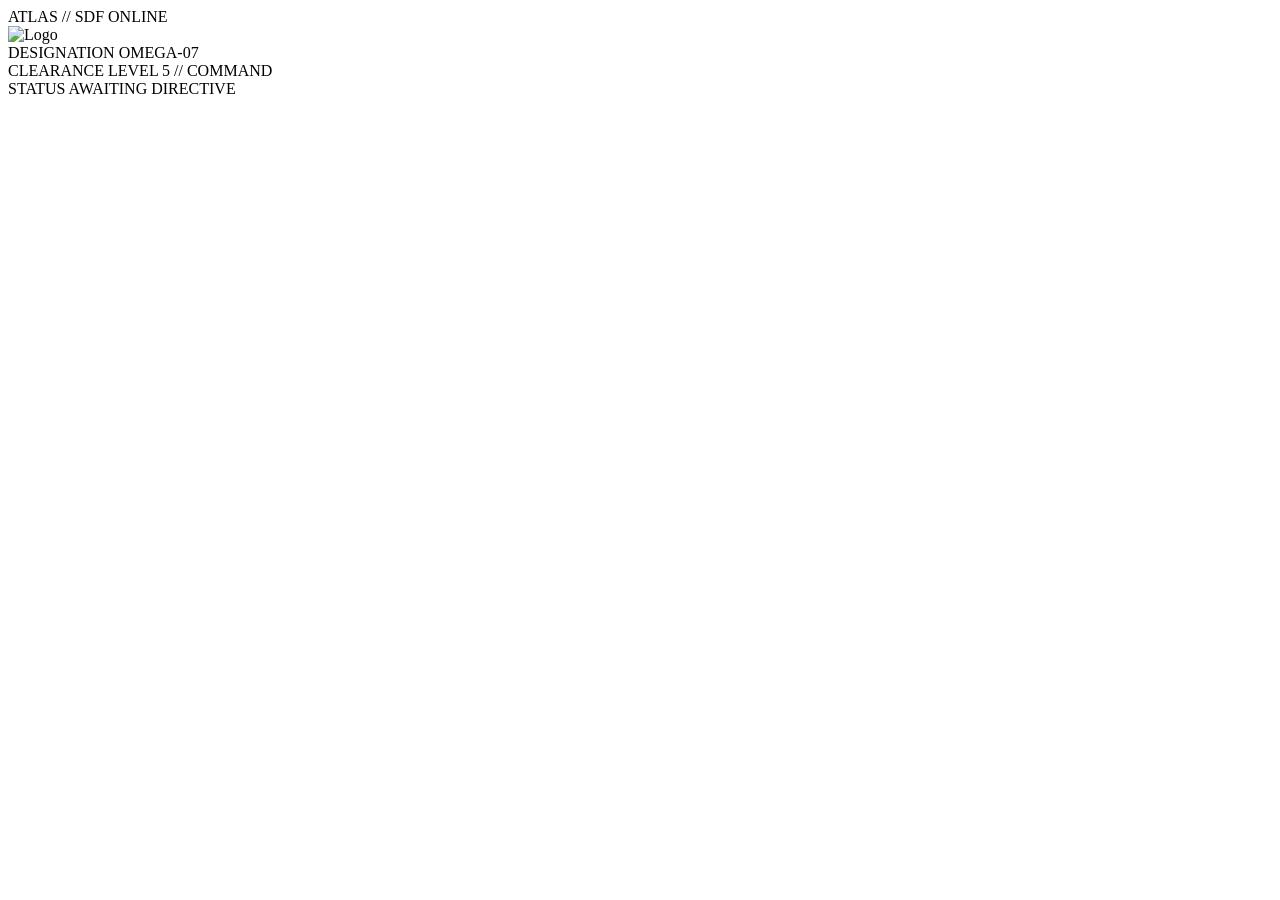
==== index.html @ 58230fe7 "Update index.html" ====
<!DOCTYPE html>
<html lang="zh-CN">
<head>
  <meta charset="UTF-8">
  <title>ATLAS // SDF</title>
  <link rel="stylesheet" href="style.css">
</head>
<body>
  <div class="scanline"></div>

  <div class="card">
    <!-- 顶部标识栏 -->
    <div class="card-header">
      <span class="brand">ATLAS // SDF</span>
      <span class="status">
        <span class="dot"></span> ONLINE
      </span>
    </div>

    <!-- Logo 区域：带从左到右透明度渐变 -->
    <div class="logo-wrap">
      <div class="ring ring-outer"></div>
      <div class="ring ring-inner"></div>
      <img class="logo" src="Logo1.png" alt="Logo">
    </div>

    <!-- 信息栏 -->
    <div class="info">
      <div class="row">
        <span class="label">DESIGNATION</span>
        <span class="value">OMEGA-07</span>
      </div>
      <div class="row">
        <span class="label">CLEARANCE</span>
        <span class="value">LEVEL 5 // COMMAND</span>
      </div>
      <div class="row">
        <span class="label">STATUS</span>
        <span class="value glow">AWAITING DIRECTIVE</span>
      </div>
    </div>

    <!-- 底部条形码 -->
    <div class="barcode" id="barcode"></div>
  </div>

  <script>
    // 生成条形码竖线
    const bar = document.getElementById('barcode');
    for (let i = 0; i < 40; i++) {
      const line = document.createElement('div');
      line.style.cssText = `
        width:${Math.random() * 3 + 1}px;
        height:100%;
        background:rgba(0,255,200,${Math.random() * 0.5 + 0.3});
        display:inline-block;
        margin-right:${Math.random() * 3}px;
      `;
      bar.appendChild(line);
    }
  </script>
</body>
</html>
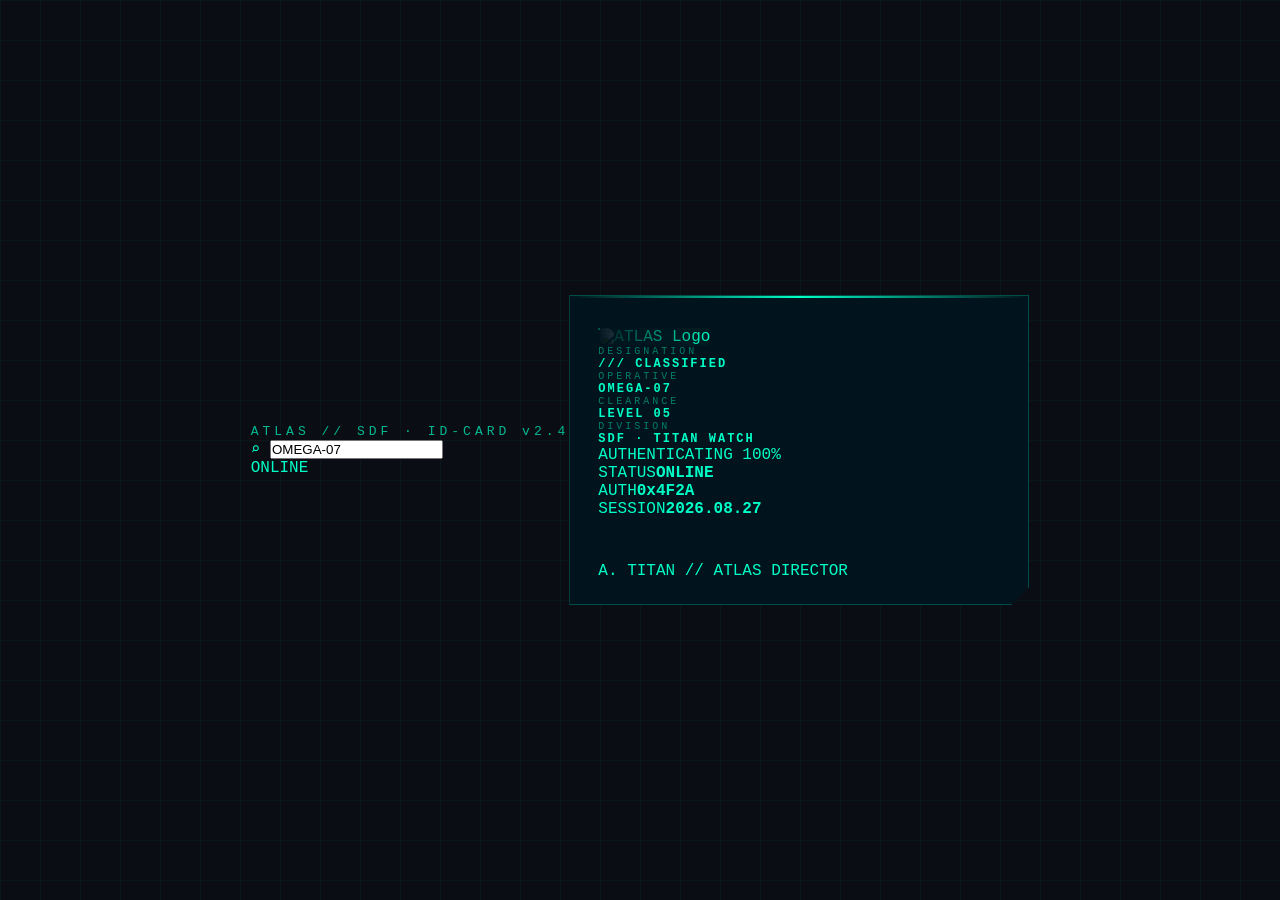
==== commit 83a10b25: "Update index.html" ====
--- a/index.html
+++ b/index.html
@@ -2,62 +2,123 @@
 <html lang="zh-CN">
 <head>
   <meta charset="UTF-8">
-  <title>ATLAS // SDF</title>
+  <meta name="viewport" content="width=device-width, initial-scale=1.0">
+  <title>ATLAS // IDENTIFICATION CARD</title>
   <link rel="stylesheet" href="style.css">
 </head>
 <body>
-  <div class="scanline"></div>
 
-  <div class="card">
-    <!-- 顶部标识栏 -->
-    <div class="card-header">
-      <span class="brand">ATLAS // SDF</span>
-      <span class="status">
-        <span class="dot"></span> ONLINE
-      </span>
-    </div>
+  <!-- 背景动态波纹层 -->
+  <div class="bg-ripples" aria-hidden="true">
+    <div class="ripple r1"></div>
+    <div class="ripple r2"></div>
+    <div class="ripple r3"></div>
+  </div>
 
-    <!-- Logo 区域：带从左到右透明度渐变 -->
-    <div class="logo-wrap">
-      <div class="ring ring-outer"></div>
-      <div class="ring ring-inner"></div>
-      <img class="logo" src="Logo1.png" alt="Logo">
-    </div>
+  <!-- 顶部搜索 / 标识栏（贯穿全屏横向） -->
+  <header class="top-bar">
+    <div class="top-bar__inner">
+      <div class="brand">
+        <span class="brand__mark">ATLAS</span>
+        <span class="brand__sub">// SDF · ID-CARD v2.4</span>
+      </div>
 
-    <!-- 信息栏 -->
-    <div class="info">
-      <div class="row">
-        <span class="label">DESIGNATION</span>
-        <span class="value">OMEGA-07</span>
+      <div class="search">
+        <span class="search__icon">⌕</span>
+        <input type="text" class="search__input" value="OMEGA-07" readonly>
+        <span class="search__scan"></span>
       </div>
-      <div class="row">
-        <span class="label">CLEARANCE</span>
-        <span class="value">LEVEL 5 // COMMAND</span>
-      </div>
-      <div class="row">
-        <span class="label">STATUS</span>
-        <span class="value glow">AWAITING DIRECTIVE</span>
+
+      <div class="status-mini">
+        <span class="dot"></span>
+        <span>ONLINE</span>
       </div>
     </div>
+  </header>
 
-    <!-- 底部条形码 -->
-    <div class="barcode" id="barcode"></div>
-  </div>
+  <!-- 主名片（横向铺满） -->
+  <main class="card">
+
+    <!-- 扫光波纹（左到右，先蓄力后冲刺） -->
+    <span class="sweep" aria-hidden="true"></span>
+
+    <!-- 边角装饰 -->
+    <span class="corner corner--tl"></span>
+    <span class="corner corner--tr"></span>
+    <span class="corner corner--bl"></span>
+    <span class="corner corner--br"></span>
+
+    <!-- 左侧：Logo + 主身份 -->
+    <section class="card__left">
+      <div class="logo-frame">
+        <div class="ring ring--1"></div>
+        <div class="ring ring--2"></div>
+        <div class="ring ring--3"></div>
+        <img src="Logo.png" alt="ATLAS Logo" class="logo">
+      </div>
+
+      <div class="designation">
+        <div class="label">DESIGNATION</div>
+        <div class="value">/// CLASSIFIED</div>
+      </div>
+    </section>
+
+    <!-- 中部：信息列 -->
+    <section class="card__center">
+      <div class="field">
+        <div class="label">OPERATIVE</div>
+        <div class="value">OMEGA-07</div>
+      </div>
+
+      <div class="field">
+        <div class="label">CLEARANCE</div>
+        <div class="value">LEVEL 05</div>
+      </div>
+
+      <div class="field">
+        <div class="label">DIVISION</div>
+        <div class="value">SDF · TITAN WATCH</div>
+      </div>
+
+      <!-- 蓄力式进度条 -->
+      <div class="charge">
+        <div class="charge__track">
+          <div class="charge__fill"></div>
+        </div>
+        <div class="charge__readout">
+          <span>AUTHENTICATING</span>
+          <span class="charge__pct">100%</span>
+        </div>
+      </div>
+    </section>
+
+    <!-- 右侧：状态 + 数据 -->
+    <section class="card__right">
+      <div class="data-row"><span>STATUS</span><b class="ok">ONLINE</b></div>
+      <div class="data-row"><span>AUTH</span><b>0x4F2A</b></div>
+      <div class="data-row"><span>SESSION</span><b>2026.08.27</b></div>
+
+      <div class="barcode" aria-hidden="true"></div>
+
+      <div class="sig">
+        <span class="sig__line"></span>
+        <span class="sig__name">A. TITAN // ATLAS DIRECTOR</span>
+      </div>
+    </section>
+
+  </main>
 
   <script>
     // 生成条形码竖线
-    const bar = document.getElementById('barcode');
-    for (let i = 0; i < 40; i++) {
-      const line = document.createElement('div');
-      line.style.cssText = `
-        width:${Math.random() * 3 + 1}px;
-        height:100%;
-        background:rgba(0,255,200,${Math.random() * 0.5 + 0.3});
-        display:inline-block;
-        margin-right:${Math.random() * 3}px;
-      `;
-      bar.appendChild(line);
+    const bar = document.querySelector('.barcode');
+    if (bar) {
+      for (let i = 0; i < 40; i++) {
+        const s = document.createElement('span');
+        s.style.height = (30 + Math.random() * 70) + '%';
+        bar.appendChild(s);
+      }
     }
   </script>
+
 </body>
 </html>
--- a/style.css
+++ b/style.css
@@ -0,0 +1,187 @@
+/* ===== 全局重置 ===== */
+* {
+  margin: 0;
+  padding: 0;
+  box-sizing: border-box;
+}
+
+/* ===== 页面背景 ===== */
+body {
+  min-height: 100vh;
+  display: flex;
+  align-items: center;
+  justify-content: center;
+  background: #0a0e14;
+  background-image:
+    linear-gradient(rgba(0,255,200,0.03) 1px, transparent 1px),
+    linear-gradient(90deg, rgba(0,255,200,0.03) 1px, transparent 1px);
+  background-size: 40px 40px;
+  font-family: 'Courier New', monospace;
+  color: #00ffc8;
+  overflow: hidden;
+}
+
+/* ===== 扫描线 ===== */
+.scanline {
+  position: fixed;
+  inset: 0;
+  background: repeating-linear-gradient(
+    0deg,
+    transparent,
+    transparent 2px,
+    rgba(0,255,200,0.015) 2px,
+    rgba(0,255,200,0.015) 4px
+  );
+  pointer-events: none;
+  z-index: 999;
+}
+
+/* ===== 主卡片 ===== */
+.card {
+  width: 460px;
+  padding: 32px 28px 24px;
+  background: rgba(0, 20, 30, 0.85);
+  border: 1px solid rgba(0,255,200,0.25);
+  clip-path: polygon(
+    0 0, 100% 0, 100% calc(100% - 18px),
+    calc(100% - 18px) 100%, 0 100%
+  );
+  position: relative;
+}
+
+.card::before {
+  content: '';
+  position: absolute;
+  top: 0; left: 0;
+  width: 100%; height: 2px;
+  background: linear-gradient(90deg, transparent, #00ffc8, transparent);
+}
+
+/* ===== 顶部标识 ===== */
+.card-header {
+  display: flex;
+  justify-content: space-between;
+  align-items: center;
+  margin-bottom: 28px;
+  padding-bottom: 10px;
+  border-bottom: 1px solid rgba(0,255,200,0.15);
+}
+
+.brand {
+  font-size: 13px;
+  letter-spacing: 4px;
+  opacity: 0.7;
+}
+
+.status {
+  font-size: 11px;
+  letter-spacing: 2px;
+  display: flex;
+  align-items: center;
+  gap: 6px;
+}
+
+.dot {
+  width: 7px; height: 7px;
+  background: #00ffc8;
+  border-radius: 50%;
+  animation: pulse 1.5s ease-in-out infinite;
+}
+
+@keyframes pulse {
+  0%, 100% { opacity: 1; }
+  50% { opacity: 0.2; }
+}
+
+/* ===== Logo 区域 ===== */
+.logo-wrap {
+  position: relative;
+  width: 180px;
+  height: 180px;
+  margin: 0 auto 28px;
+  display: flex;
+  align-items: center;
+  justify-content: center;
+}
+
+/* 旋转科技环 */
+.ring {
+  position: absolute;
+  border-radius: 50%;
+  border: 1px solid rgba(0,255,200,0.15);
+}
+
+.ring-outer {
+  width: 180px; height: 180px;
+  border-top-color: rgba(0,255,200,0.6);
+  border-bottom-color: rgba(0,255,200,0.6);
+  animation: spin 6s linear infinite;
+}
+
+.ring-inner {
+  width: 148px; height: 148px;
+  border-left-color: rgba(0,255,200,0.4);
+  border-right-color: rgba(0,255,200,0.4);
+  animation: spin-reverse 4s linear infinite;
+}
+
+@keyframes spin {
+  to { transform: rotate(360deg); }
+}
+@keyframes spin-reverse {
+  to { transform: rotate(-360deg); }
+}
+
+/* ===== Logo 图片：从左到右透明度渐变 ===== */
+.logo {
+  width: 110px;
+  height: auto;
+  position: relative;
+  z-index: 2;
+
+  /* 从左到右：完全透明 → 完全不透明 */
+  -webkit-mask-image: linear-gradient(to right, transparent, black);
+  mask-image: linear-gradient(to right, transparent, black);
+
+  /* 发光 */
+  filter: drop-shadow(0 0 12px rgba(0,255,200,0.5));
+}
+
+/* ===== 信息栏 ===== */
+.info {
+  margin-bottom: 20px;
+}
+
+.row {
+  display: flex;
+  justify-content: space-between;
+  align-items: center;
+  padding: 8px 0;
+  border-bottom: 1px solid rgba(0,255,200,0.06);
+}
+
+.label {
+  font-size: 10px;
+  letter-spacing: 3px;
+  opacity: 0.45;
+}
+
+.value {
+  font-size: 12px;
+  letter-spacing: 2px;
+  font-weight: bold;
+}
+
+.glow {
+  color: #00ffc8;
+  text-shadow: 0 0 8px rgba(0,255,200,0.6);
+}
+
+/* ===== 条形码 ===== */
+.barcode {
+  height: 28px;
+  margin-top: 16px;
+  display: flex;
+  align-items: flex-end;
+  opacity: 0.5;
+  }
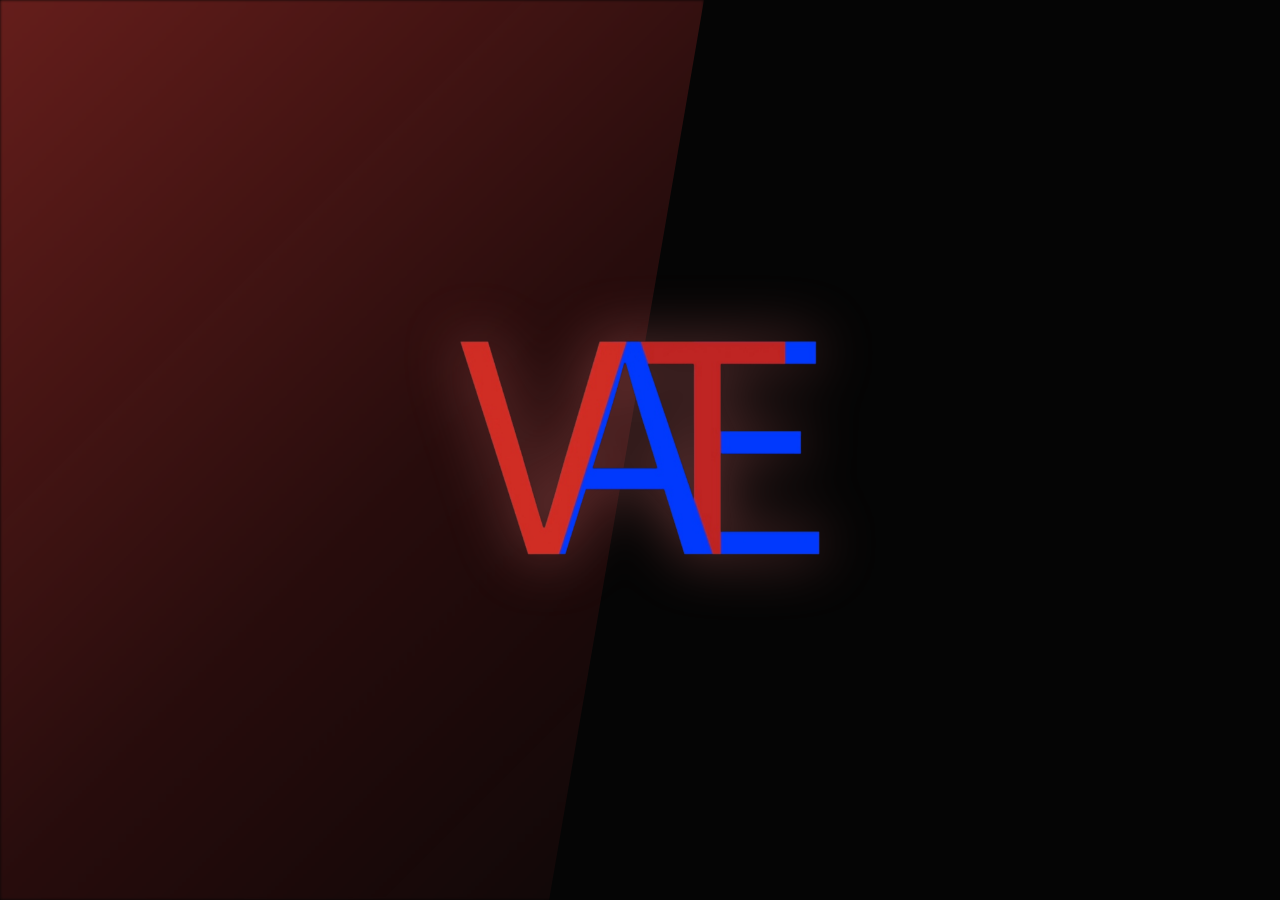
==== commit 93e5573f: "Update index.html" ====
--- a/index.html
+++ b/index.html
@@ -2,123 +2,108 @@
 <html lang="zh-CN">
 <head>
   <meta charset="UTF-8">
-  <meta name="viewport" content="width=device-width, initial-scale=1.0">
-  <title>ATLAS // IDENTIFICATION CARD</title>
+  <meta name="viewport" content="width=device-width, initial-scale=1.0, maximum-scale=1.0, user-scalable=no">
+  <title>陨篂/YunXing的个人网址 · VATE</title>
   <link rel="stylesheet" href="style.css">
 </head>
 <body>
 
-  <!-- 背景动态波纹层 -->
-  <div class="bg-ripples" aria-hidden="true">
-    <div class="ripple r1"></div>
-    <div class="ripple r2"></div>
-    <div class="ripple r3"></div>
+  <!-- ================= 开场动画层 ================= -->
+  <div class="intro-layer" id="introLayer">
+
+    <!-- 中心 Logo -->
+    <div class="intro-logo" id="introLogo">
+      <img id="introLogoImg" src="Logo2.png" alt="Logo">
+    </div>
+
+    <!-- 左侧淡红色斜梯形背景（2.5s 从左侧斜切入） -->
+    <div class="red-wedge" id="redWedge"></div>
+
+    <!-- 右侧白色细斜梯形（2s后 0.7s 从右向左飞过） -->
+    <div class="white-slash" id="whiteSlash"></div>
+
+    <!-- 右上角规律白色三角形阵列（白条飞过后渐显） -->
+    <div class="triangle-grid" id="triangleGrid"></div>
+
   </div>
 
-  <!-- 顶部搜索 / 标识栏（贯穿全屏横向） -->
-  <header class="top-bar">
-    <div class="top-bar__inner">
-      <div class="brand">
-        <span class="brand__mark">ATLAS</span>
-        <span class="brand__sub">// SDF · ID-CARD v2.4</span>
+  <!-- ================= 主 UI ================= -->
+  <div class="app" id="app">
+
+    <!-- 顶部黑色标题框（淡红渐变 / 角标保留） -->
+    <header class="top-bar">
+
+      <!-- 左上角淡红色斜梯形背景（呼应开场，静态常驻） -->
+      <div class="top-red-wedge"></div>
+
+      <!-- 左侧：VATE 标识 + 角标 -->
+      <div class="top-left">
+        <span class="corner corner-tl"></span>
+        <span class="corner corner-bl"></span>
+        <div class="brand">
+          <span class="brand-name">VATE</span>
+          <span class="brand-sub">//StarYC · ID-褐蝎 V1.0</span>
+        </div>
       </div>
 
-      <div class="search">
-        <span class="search__icon">⌕</span>
-        <input type="text" class="search__input" value="OMEGA-07" readonly>
-        <span class="search__scan"></span>
+      <!-- 中间：搜索框 -->
+      <div class="search-box">
+        <span class="corner corner-tl"></span>
+        <span class="corner corner-tr"></span>
+        <span class="corner corner-bl"></span>
+        <span class="corner corner-br"></span>
+
+        <span class="search-icon" id="searchBtn" title="搜索">
+          <!-- 放大镜 SVG（颜色沿用 //SDF 主色） -->
+          <svg viewBox="0 0 24 24" width="18" height="18" fill="none" stroke="currentColor" stroke-width="2">
+            <circle cx="10.5" cy="10.5" r="6.5"/>
+            <line x1="15.5" y1="15.5" x2="20" y2="20" stroke-linecap="round"/>
+          </svg>
+        </span>
+        <input
+          type="text"
+          class="search-input"
+          id="searchInput"
+          maxlength="15"
+          placeholder="Input"
+          autocomplete="off"
+          spellcheck="false"
+        />
+        <span class="search-shine"></span>
       </div>
 
-      <div class="status-mini">
-        <span class="dot"></span>
-        <span>ONLINE</span>
-      </div>
-    </div>
-  </header>
-
-  <!-- 主名片（横向铺满） -->
-  <main class="card">
-
-    <!-- 扫光波纹（左到右，先蓄力后冲刺） -->
-    <span class="sweep" aria-hidden="true"></span>
-
-    <!-- 边角装饰 -->
-    <span class="corner corner--tl"></span>
-    <span class="corner corner--tr"></span>
-    <span class="corner corner--bl"></span>
-    <span class="corner corner--br"></span>
-
-    <!-- 左侧：Logo + 主身份 -->
-    <section class="card__left">
-      <div class="logo-frame">
-        <div class="ring ring--1"></div>
-        <div class="ring ring--2"></div>
-        <div class="ring ring--3"></div>
-        <img src="Logo.png" alt="ATLAS Logo" class="logo">
+      <!-- 右侧：站点标题 + 在线状态 -->
+      <div class="top-right">
+        <span class="site-title">陨篂/YunXing的个人网址</span>
+        <span class="status">
+          <span class="status-dot"></span>
+          <span class="status-text">ONLINE</span>
+        </span>
+        <span class="corner corner-tr"></span>
+        <span class="corner corner-br"></span>
       </div>
 
-      <div class="designation">
-        <div class="label">DESIGNATION</div>
-        <div class="value">/// CLASSIFIED</div>
+    </header>
+
+    <!-- 主体内容区（黑金渐变 / 四角标红色） -->
+    <main class="content">
+      <span class="corner corner-tl"></span>
+      <span class="corner corner-tr"></span>
+      <span class="corner corner-bl"></span>
+      <span class="corner corner-br"></span>
+
+      <!-- 动态黑金渐变抛光层 -->
+      <div class="gold-polish"></div>
+
+      <div class="content-inner">
+        <div class="label">WELCOME</div>
+        <div class="title">VATE IDENTIFICATION SYSTEM</div>
+        <div class="subtitle">黑金 · 巨神协议已就绪</div>
       </div>
-    </section>
+    </main>
 
-    <!-- 中部：信息列 -->
-    <section class="card__center">
-      <div class="field">
-        <div class="label">OPERATIVE</div>
-        <div class="value">OMEGA-07</div>
-      </div>
+  </div>
 
-      <div class="field">
-        <div class="label">CLEARANCE</div>
-        <div class="value">LEVEL 05</div>
-      </div>
-
-      <div class="field">
-        <div class="label">DIVISION</div>
-        <div class="value">SDF · TITAN WATCH</div>
-      </div>
-
-      <!-- 蓄力式进度条 -->
-      <div class="charge">
-        <div class="charge__track">
-          <div class="charge__fill"></div>
-        </div>
-        <div class="charge__readout">
-          <span>AUTHENTICATING</span>
-          <span class="charge__pct">100%</span>
-        </div>
-      </div>
-    </section>
-
-    <!-- 右侧：状态 + 数据 -->
-    <section class="card__right">
-      <div class="data-row"><span>STATUS</span><b class="ok">ONLINE</b></div>
-      <div class="data-row"><span>AUTH</span><b>0x4F2A</b></div>
-      <div class="data-row"><span>SESSION</span><b>2026.08.27</b></div>
-
-      <div class="barcode" aria-hidden="true"></div>
-
-      <div class="sig">
-        <span class="sig__line"></span>
-        <span class="sig__name">A. TITAN // ATLAS DIRECTOR</span>
-      </div>
-    </section>
-
-  </main>
-
-  <script>
-    // 生成条形码竖线
-    const bar = document.querySelector('.barcode');
-    if (bar) {
-      for (let i = 0; i < 40; i++) {
-        const s = document.createElement('span');
-        s.style.height = (30 + Math.random() * 70) + '%';
-        bar.appendChild(s);
-      }
-    }
-  </script>
-
+  <script src="main.js"></script>
 </body>
 </html>
--- a/style.css
+++ b/style.css
@@ -1,187 +1,407 @@
-/* ===== 全局重置 ===== */
-* {
-  margin: 0;
-  padding: 0;
-  box-sizing: border-box;
-}
-
-/* ===== 页面背景 ===== */
+/* ============================================================
+   VATE // 陨篂 YunXing 个人网址
+   风格：黑金 · 巨神科幻 · PC级浏览器对象
+   ============================================================ */
+
+/* ============ 全局重置 ============ */
+* { margin: 0; padding: 0; box-sizing: border-box; }
+
+:root {
+  --red:        #c0392b;      /* 主红 */
+  --red-soft:   #e57373;      /* 淡红 */
+  --red-glow:   rgba(229,115,115,0.55);
+  --gold:       #c9a227;      /* 金 */
+  --gold-light: #e8c96a;
+  --gold-soft:  rgba(201,162,39,0.35);
+  --bg-deep:    #050505;
+  --bg-panel:   #0c0c0c;
+  --text:       #e8ddc4;
+  --text-dim:   rgba(232,221,196,0.55);
+  /* 沿用旧版 //SDF 青色作为搜索图标/点缀色 */
+  --cyan:       #00ffc8;
+}
+
+html, body {
+  width: 100%;
+  height: 100%;
+  overflow: hidden;
+}
+
 body {
-  min-height: 100vh;
-  display: flex;
-  align-items: center;
+  font-family: "Segoe UI", "Microsoft YaHei", "PingFang SC", sans-serif;
+  background: var(--bg-deep);
+  color: var(--text);
+  /* PC 固定视口，移动端强制按设备宽度但渲染 PC 布局 */
+  min-width: 1024px;
+}
+
+/* ============ 主应用容器（PC 全屏） ============ */
+.app {
+  position: relative;
+  width: 100vw;
+  height: 100vh;
+  display: flex;
+  flex-direction: column;
+  /* 黑金渐变背景（色差柔和） */
+  background:
+    radial-gradient(ellipse at 20% 0%, rgba(40,28,10,0.55) 0%, transparent 55%),
+    radial-gradient(ellipse at 80% 100%, rgba(60,42,14,0.45) 0%, transparent 60%),
+    linear-gradient(160deg, #0a0a0a 0%, #050505 100%);
+}
+
+/* ============================================================
+   顶部黑色标题框
+   ============================================================ */
+.top-bar {
+  position: relative;
+  flex: 0 0 auto;
+  height: 64px;
+  display: flex;
+  align-items: center;
+  justify-content: space-between;
+  padding: 0 24px;
+  background: linear-gradient(90deg, #0a0a0a 0%, #141414 50%, #0a0a0a 100%);
+  border-bottom: 1px solid rgba(229,115,115,0.28);
+  box-shadow: 0 2px 24px rgba(0,0,0,0.6);
+  z-index: 20;
+  overflow: hidden;
+}
+
+/* 顶部黑色与下方微妙的色差感 */
+.top-bar::after {
+  content: "";
+  position: absolute;
+  left: 0; right: 0; bottom: 0;
+  height: 1px;
+  background: linear-gradient(90deg, transparent, var(--red-glow), transparent);
+}
+
+/* 左上角淡红斜梯形背景 */
+.top-red-wedge {
+  position: absolute;
+  top: 0; left: 0;
+  width: 220px; height: 100%;
+  background: linear-gradient(135deg, rgba(229,115,115,0.16) 0%, rgba(229,115,115,0.05) 60%, transparent 100%);
+  clip-path: polygon(0 0, 100% 0, 70% 100%, 0 100%);
+  pointer-events: none;
+}
+
+/* ============ 角标（红色，四角） ============ */
+.corner {
+  position: absolute;
+  width: 12px; height: 12px;
+  border: 2px solid var(--red);
+  pointer-events: none;
+}
+.corner-tl { top: 6px;    left: 6px;    border-right: none; border-bottom: none; }
+.corner-tr { top: 6px;    right: 6px;   border-left: none;  border-bottom: none; }
+.corner-bl { bottom: 6px; left: 6px;    border-right: none; border-top: none; }
+.corner-br { bottom: 6px; right: 6px;   border-left: none;  border-top: none; }
+
+/* ============ 左侧品牌 VATE ============ */
+.top-left {
+  position: relative;
+  display: flex;
+  align-items: center;
+  gap: 12px;
+  z-index: 2;
+}
+
+.brand {
+  display: flex;
+  flex-direction: column;
+  line-height: 1.1;
+}
+
+.brand-name {
+  font-size: 24px;
+  font-weight: 700;
+  letter-spacing: 6px;   /* 与 ATLAS 差不多大小间距 */
+  color: #fff;
+  text-shadow: 0 0 12px rgba(229,115,115,0.5);
+}
+
+.brand-sub {
+  font-size: 10px;
+  letter-spacing: 2px;
+  color: var(--red-soft);
+  /* 淡红渐变文字 */
+  background: linear-gradient(90deg, var(--red-soft), #f0a0a0);
+  -webkit-background-clip: text;
+  background-clip: text;
+  -webkit-text-fill-color: transparent;
+}
+
+/* ============ 中间搜索框 ============ */
+.search-box {
+  position: relative;
+  display: flex;
+  align-items: center;
+  width: 340px;
+  height: 38px;
+  padding: 0 14px 0 40px;
+  background: rgba(10,10,10,0.85);
+  border: 1px solid rgba(229,115,115,0.3);
+  border-radius: 2px;
+  z-index: 2;
+}
+
+.search-icon {
+  position: absolute;
+  left: 12px;
+  top: 50%;
+  transform: translateY(-50%);
+  color: var(--cyan);   /* 放大镜颜色沿用 //SDF 青色不变 */
+  cursor: pointer;
+  display: flex;
+  z-index: 3;
+  transition: opacity .15s;
+}
+.search-icon:hover { opacity: .8; }
+
+.search-input {
+  width: 100%;
+  height: 100%;
+  border: none;
+  outline: none;
+  background: transparent;
+  color: #fff;           /* 输入内容白色 */
+  font-size: 14px;
+  letter-spacing: 1px;
+  font-family: inherit;
+}
+.search-input::placeholder { color: rgba(255,255,255,0.35); }
+
+/* 搜索框内高光闪动（淡红色，保留） */
+.search-shine {
+  position: absolute;
+  top: 0; bottom: 0;
+  left: -40%;
+  width: 40%;
+  background: linear-gradient(100deg, transparent, rgba(229,115,115,0.35), transparent);
+  transform: skewX(-18deg);
+  animation: searchShine 3.2s ease-in-out infinite;
+  pointer-events: none;
+}
+@keyframes searchShine {
+  0%, 60% { left: -40%; }
+  100%   { left: 120%; }
+}
+
+/* ============ 右侧标题 + 状态 ============ */
+.top-right {
+  position: relative;
+  display: flex;
+  align-items: center;
+  gap: 16px;
+  z-index: 2;
+}
+
+.site-title {
+  font-size: 13px;
+  letter-spacing: 1px;
+  color: var(--text-dim);
+}
+
+.status {
+  display: flex;
+  align-items: center;
+  gap: 6px;
+  font-size: 11px;
+  letter-spacing: 2px;
+}
+
+/* online 浅红色（与闪烁点同色） */
+.status-dot {
+  width: 7px; height: 7px;
+  border-radius: 50%;
+  background: var(--red-soft);
+  box-shadow: 0 0 8px var(--red-glow);
+  animation: pulse 1.6s infinite;
+}
+.status-text { color: var(--red-soft); }
+@keyframes pulse { 0%,100%{opacity:1} 50%{opacity:.35} }
+
+/* ============================================================
+   主体内容区
+   ============================================================ */
+.content {
+  position: relative;
+  flex: 1 1 auto;
+  margin: 18px;
+  border: 1px solid rgba(201,162,39,0.25);
+  background:
+    linear-gradient(135deg, rgba(20,16,8,0.5), rgba(8,8,8,0.5));
+  overflow: hidden;
+}
+
+/* 动态黑金渐变抛光层 */
+.gold-polish {
+  position: absolute;
+  inset: 0;
+  background: linear-gradient(120deg,
+    transparent 0%,
+    rgba(201,162,39,0.06) 35%,
+    rgba(232,201,106,0.12) 50%,
+    rgba(201,162,39,0.06) 65%,
+    transparent 100%);
+  background-size: 220% 100%;
+  animation: polish 7s ease-in-out infinite;
+  pointer-events: none;
+}
+@keyframes polish {
+  0%, 100% { background-position: 0% 50%; }
+  50%      { background-position: 100% 50%; }
+}
+
+.content-inner {
+  position: absolute;
+  inset: 0;
+  display: flex;
+  flex-direction: column;
   justify-content: center;
-  background: #0a0e14;
-  background-image:
-    linear-gradient(rgba(0,255,200,0.03) 1px, transparent 1px),
-    linear-gradient(90deg, rgba(0,255,200,0.03) 1px, transparent 1px);
-  background-size: 40px 40px;
-  font-family: 'Courier New', monospace;
-  color: #00ffc8;
-  overflow: hidden;
-}
-
-/* ===== 扫描线 ===== */
-.scanline {
+  align-items: center;
+  gap: 14px;
+  text-align: center;
+}
+
+.content-inner .label {
+  font-size: 12px;
+  letter-spacing: 6px;
+  color: var(--gold);
+}
+
+.content-inner .title {
+  font-size: 34px;
+  font-weight: 700;
+  letter-spacing: 4px;
+  background: linear-gradient(90deg, #e8c96a, #c9a227, #e8c96a);
+  background-size: 200% 100%;
+  -webkit-background-clip: text;
+  background-clip: text;
+  -webkit-text-fill-color: transparent;
+  animation: titleShine 5s ease-in-out infinite;
+}
+@keyframes titleShine { 0%,100%{background-position:0% 50%} 50%{background-position:100% 50%} }
+
+.content-inner .subtitle {
+  font-size: 13px;
+  letter-spacing: 3px;
+  color: var(--text-dim);
+}
+
+/* ============================================================
+   开场动画层（覆盖整屏）
+   ============================================================ */
+.intro-layer {
   position: fixed;
   inset: 0;
-  background: repeating-linear-gradient(
-    0deg,
-    transparent,
-    transparent 2px,
-    rgba(0,255,200,0.015) 2px,
-    rgba(0,255,200,0.015) 4px
-  );
+  z-index: 1000;
   pointer-events: none;
-  z-index: 999;
-}
-
-/* ===== 主卡片 ===== */
-.card {
-  width: 460px;
-  padding: 32px 28px 24px;
-  background: rgba(0, 20, 30, 0.85);
-  border: 1px solid rgba(0,255,200,0.25);
-  clip-path: polygon(
-    0 0, 100% 0, 100% calc(100% - 18px),
-    calc(100% - 18px) 100%, 0 100%
-  );
-  position: relative;
-}
-
-.card::before {
-  content: '';
-  position: absolute;
-  top: 0; left: 0;
-  width: 100%; height: 2px;
-  background: linear-gradient(90deg, transparent, #00ffc8, transparent);
-}
-
-/* ===== 顶部标识 ===== */
-.card-header {
-  display: flex;
-  justify-content: space-between;
-  align-items: center;
-  margin-bottom: 28px;
-  padding-bottom: 10px;
-  border-bottom: 1px solid rgba(0,255,200,0.15);
-}
-
-.brand {
-  font-size: 13px;
-  letter-spacing: 4px;
-  opacity: 0.7;
-}
-
-.status {
-  font-size: 11px;
-  letter-spacing: 2px;
-  display: flex;
-  align-items: center;
-  gap: 6px;
-}
-
-.dot {
-  width: 7px; height: 7px;
-  background: #00ffc8;
-  border-radius: 50%;
-  animation: pulse 1.5s ease-in-out infinite;
-}
-
-@keyframes pulse {
-  0%, 100% { opacity: 1; }
-  50% { opacity: 0.2; }
-}
-
-/* ===== Logo 区域 ===== */
-.logo-wrap {
-  position: relative;
-  width: 180px;
-  height: 180px;
-  margin: 0 auto 28px;
-  display: flex;
-  align-items: center;
-  justify-content: center;
-}
-
-/* 旋转科技环 */
-.ring {
-  position: absolute;
-  border-radius: 50%;
-  border: 1px solid rgba(0,255,200,0.15);
-}
-
-.ring-outer {
-  width: 180px; height: 180px;
-  border-top-color: rgba(0,255,200,0.6);
-  border-bottom-color: rgba(0,255,200,0.6);
-  animation: spin 6s linear infinite;
-}
-
-.ring-inner {
-  width: 148px; height: 148px;
-  border-left-color: rgba(0,255,200,0.4);
-  border-right-color: rgba(0,255,200,0.4);
-  animation: spin-reverse 4s linear infinite;
-}
-
-@keyframes spin {
-  to { transform: rotate(360deg); }
-}
-@keyframes spin-reverse {
-  to { transform: rotate(-360deg); }
-}
-
-/* ===== Logo 图片：从左到右透明度渐变 ===== */
-.logo {
-  width: 110px;
+  background: var(--bg-deep);
+}
+
+/* 中心 Logo */
+.intro-logo {
+  position: absolute;
+  top: 50%; left: 50%;
+  transform: translate(-50%, -50%);
+  width: 360px;
+  z-index: 5;
+}
+.intro-logo img {
+  width: 100%;
   height: auto;
-  position: relative;
+  object-fit: contain;
+  filter: drop-shadow(0 0 30px rgba(229,115,115,0.45));
+}
+
+/* ---------- 左侧淡红色斜梯形背景 ----------
+   左半屏约 38% 面积，与黑色低违和衔接
+   2.5s 从左侧屏幕外斜切入（缓动/晃动进入感 = 进度条同款曲线）
+------------------------------------------- */
+.red-wedge {
+  position: absolute;
+  top: 0; bottom: 0;
+  left: -45%;                /* 起始于屏幕左侧之外 */
+  width: 55%;                /* 进入后约占左半屏 ~38% 可视 */
+  background: linear-gradient(135deg,
+    rgba(180,50,45,0.55) 0%,
+    rgba(120,30,30,0.30) 55%,
+    rgba(60,15,15,0.12) 100%);
+  clip-path: polygon(0 0, 100% 0, 78% 100%, 0 100%);
+  filter: blur(1.5px);
+  /* 同款缓动曲线：前段慢蓄力，后段冲入 */
+  animation: wedgeIn 2.5s cubic-bezier(0.55, 0.06, 0.35, 1) forwards;
   z-index: 2;
-
-  /* 从左到右：完全透明 → 完全不透明 */
-  -webkit-mask-image: linear-gradient(to right, transparent, black);
-  mask-image: linear-gradient(to right, transparent, black);
-
-  /* 发光 */
-  filter: drop-shadow(0 0 12px rgba(0,255,200,0.5));
-}
-
-/* ===== 信息栏 ===== */
-.info {
-  margin-bottom: 20px;
-}
-
-.row {
-  display: flex;
-  justify-content: space-between;
-  align-items: center;
-  padding: 8px 0;
-  border-bottom: 1px solid rgba(0,255,200,0.06);
-}
-
-.label {
-  font-size: 10px;
-  letter-spacing: 3px;
-  opacity: 0.45;
-}
-
-.value {
-  font-size: 12px;
-  letter-spacing: 2px;
-  font-weight: bold;
-}
-
-.glow {
-  color: #00ffc8;
-  text-shadow: 0 0 8px rgba(0,255,200,0.6);
-}
-
-/* ===== 条形码 ===== */
-.barcode {
-  height: 28px;
-  margin-top: 16px;
-  display: flex;
-  align-items: flex-end;
-  opacity: 0.5;
-  }
+}
+@keyframes wedgeIn {
+  0%   { left: -45%; }
+  30%  { left: 8%; }          /* 30% 进度仅到约对应位置（慢） */
+  100% { left: 0%; }          /* 最终落位 */
+}
+
+/* ---------- 右侧白色细斜梯形 ----------
+   页面打开 2s 后（wedage 还差 0.5s 结束）触发
+   0.7s 从右向左匀速飞过
+------------------------------------------- */
+.white-slash {
+  position: absolute;
+  top: -10%;
+  right: -20%;
+  width: 22%;
+  height: 120%;
+  background: linear-gradient(100deg,
+    transparent 0%,
+    rgba(255,255,255,0.95) 45%,
+    #fff 55%,
+    transparent 100%);
+  clip-path: polygon(30% 0, 70% 0, 40% 100%, 0 100%);
+  transform: rotate(-8deg);
+  opacity: 0;
+  z-index: 6;
+}
+.white-slash.run {
+  animation: slashFly 0.7s linear forwards;
+  animation-delay: 2s;       /* 2s 后开始 */
+}
+@keyframes slashFly {
+  0%   { right: -20%; opacity: 1; }
+  100% { right: 110%; opacity: 1; }   /* 飞出左侧屏幕外 */
+}
+
+/* ---------- 右上角白色三角形阵列 ----------
+   白条飞过（≈2.7s）后从透明缓慢显示
+   越靠近右上角透明度越低，靠近中间侧最高 60%
+------------------------------------------- */
+.triangle-grid {
+  position: absolute;
+  top: 40px;
+  right: 40px;
+  width: 320px;
+  height: 320px;
+  z-index: 4;
+  opacity: 0;
+  transition: opacity 1.4s ease;
+}
+.triangle-grid.show { opacity: 1; }
+
+.tri {
+  position: absolute;
+  width: 0; height: 0;
+  /* 朝向外（放射状），方向不一但有序 */
+  border-left: 6px solid transparent;
+  border-right: 6px solid transparent;
+  border-bottom: 11px solid #fff;
+  opacity: 0;
+  transition: opacity 1.6s ease;
+}
+.triangle-grid.show .tri { opacity: var(--op); }
+
+/* ============================================================
+   入场后隐藏开场层
+   ============================================================ */
+.intro-layer.hide { display: none; }
+
+/* 角标统一样式已在 .corner 定义，此处确保内容区角标定位 */
+.content .corner { }
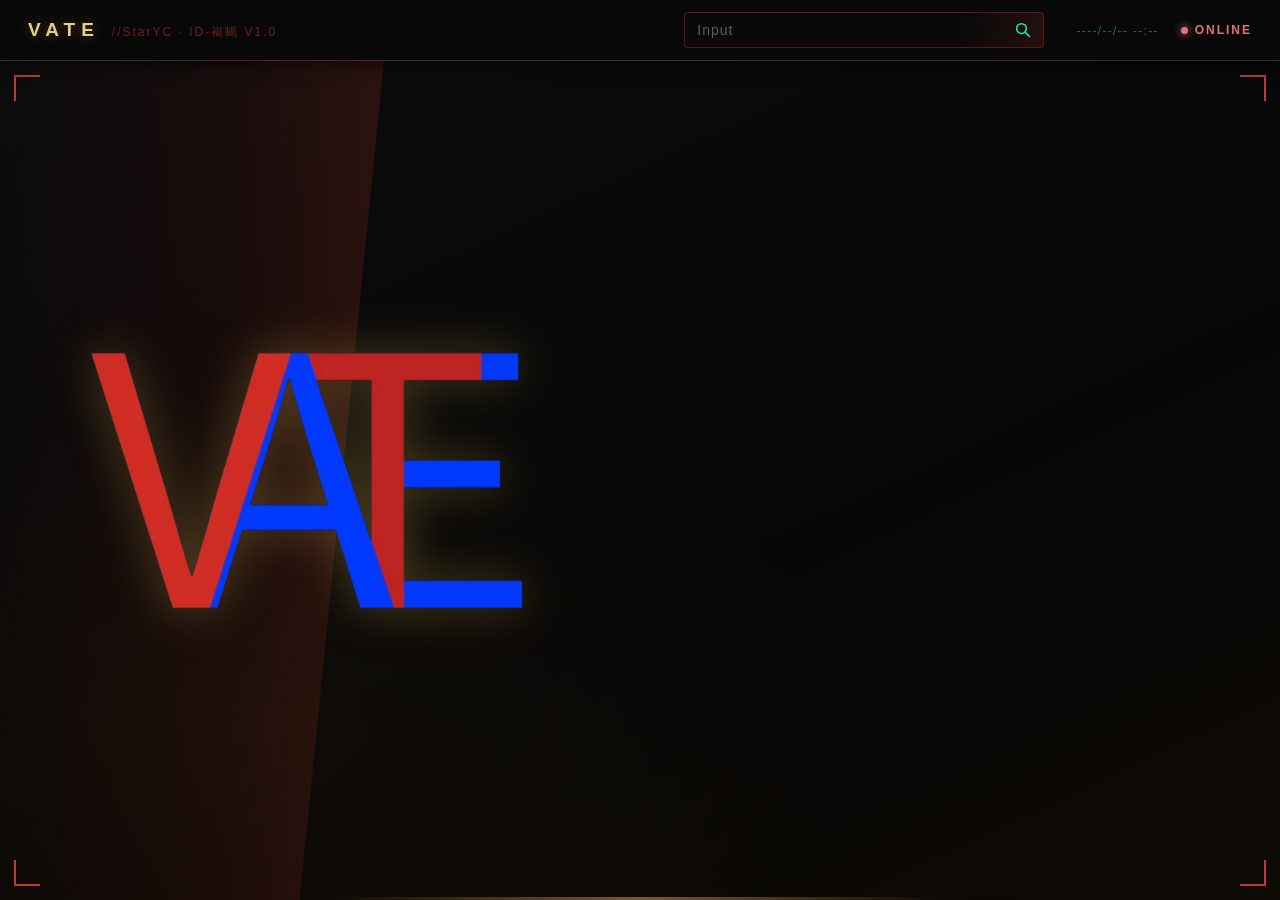
==== commit 0e15a9a0: "Refactor index.html for improved structure and content" ====
--- a/index.html
+++ b/index.html
@@ -2,107 +2,66 @@
 <html lang="zh-CN">
 <head>
   <meta charset="UTF-8">
-  <meta name="viewport" content="width=device-width, initial-scale=1.0, maximum-scale=1.0, user-scalable=no">
-  <title>陨篂/YunXing的个人网址 · VATE</title>
+  <meta name="viewport" content="width=device-width, initial-scale=1.0">
+  <title>陨篂/YunXing 个人主页</title>
   <link rel="stylesheet" href="style.css">
 </head>
 <body>
 
-  <!-- ================= 开场动画层 ================= -->
-  <div class="intro-layer" id="introLayer">
+  <!-- ============ 顶部信息栏（始终显示） ============ -->
+  <header class="topbar">
 
-    <!-- 中心 Logo -->
-    <div class="intro-logo" id="introLogo">
-      <img id="introLogoImg" src="Logo2.png" alt="Logo">
+    <!-- 左侧：VATE + //StarYC -->
+    <div class="topbar-left">
+      <span class="vate">VATE</span>
+      <span class="sub">//StarYC · ID-褐蝎 V1.0</span>
     </div>
 
-    <!-- 左侧淡红色斜梯形背景（2.5s 从左侧斜切入） -->
+    <!-- 中间：搜索框（仅框内有渐变） -->
+    <div class="search">
+      <input id="searchInput" type="text" maxlength="15" placeholder="Input">
+      <button id="searchBtn" title="搜索">
+        <svg viewBox="0 0 24 24" width="18" height="18">
+          <circle cx="10" cy="10" r="6.5" fill="none" stroke="#00ffc8" stroke-width="2"/>
+          <line x1="15" y1="15" x2="20.5" y2="20.5" stroke="#00ffc8" stroke-width="2" stroke-linecap="round"/>
+        </svg>
+      </button>
+    </div>
+
+    <!-- 右侧：日期 + 在线状态 -->
+    <div class="topbar-right">
+      <span class="date" id="clock">----/--/-- --:--</span>
+      <span class="status">
+        <span class="dot"></span>
+        <span class="ok">ONLINE</span>
+      </span>
+    </div>
+  </header>
+
+  <!-- ============ 下方显示区（动画在此播放） ============ -->
+  <main class="stage" id="stage">
+
+    <!-- 左侧淡红色背景楔形（细，喂红色区域少） -->
     <div class="red-wedge" id="redWedge"></div>
 
-    <!-- 右侧白色细斜梯形（2s后 0.7s 从右向左飞过） -->
-    <div class="white-slash" id="whiteSlash"></div>
+    <!-- 中间 Logo 显示区 -->
+    <div class="logo-area">
+      <img id="logoImg" src="Logo2.png" alt="Logo">
+    </div>
 
-    <!-- 右上角规律白色三角形阵列（白条飞过后渐显） -->
-    <div class="triangle-grid" id="triangleGrid"></div>
+    <!-- 从右向左飞过的白色细斜条（\ 方向） -->
+    <div class="white-streak" id="whiteStreak"></div>
 
-  </div>
+    <!-- 右上角 7 个错列大等腰三角形 -->
+    <div class="tri-group" id="triGroup"></div>
 
-  <!-- ================= 主 UI ================= -->
-  <div class="app" id="app">
+    <!-- 四个角标（仅下方显示区） -->
+    <div class="corner tl"></div>
+    <div class="corner tr"></div>
+    <div class="corner bl"></div>
+    <div class="corner br"></div>
 
-    <!-- 顶部黑色标题框（淡红渐变 / 角标保留） -->
-    <header class="top-bar">
-
-      <!-- 左上角淡红色斜梯形背景（呼应开场，静态常驻） -->
-      <div class="top-red-wedge"></div>
-
-      <!-- 左侧：VATE 标识 + 角标 -->
-      <div class="top-left">
-        <span class="corner corner-tl"></span>
-        <span class="corner corner-bl"></span>
-        <div class="brand">
-          <span class="brand-name">VATE</span>
-          <span class="brand-sub">//StarYC · ID-褐蝎 V1.0</span>
-        </div>
-      </div>
-
-      <!-- 中间：搜索框 -->
-      <div class="search-box">
-        <span class="corner corner-tl"></span>
-        <span class="corner corner-tr"></span>
-        <span class="corner corner-bl"></span>
-        <span class="corner corner-br"></span>
-
-        <span class="search-icon" id="searchBtn" title="搜索">
-          <!-- 放大镜 SVG（颜色沿用 //SDF 主色） -->
-          <svg viewBox="0 0 24 24" width="18" height="18" fill="none" stroke="currentColor" stroke-width="2">
-            <circle cx="10.5" cy="10.5" r="6.5"/>
-            <line x1="15.5" y1="15.5" x2="20" y2="20" stroke-linecap="round"/>
-          </svg>
-        </span>
-        <input
-          type="text"
-          class="search-input"
-          id="searchInput"
-          maxlength="15"
-          placeholder="Input"
-          autocomplete="off"
-          spellcheck="false"
-        />
-        <span class="search-shine"></span>
-      </div>
-
-      <!-- 右侧：站点标题 + 在线状态 -->
-      <div class="top-right">
-        <span class="site-title">陨篂/YunXing的个人网址</span>
-        <span class="status">
-          <span class="status-dot"></span>
-          <span class="status-text">ONLINE</span>
-        </span>
-        <span class="corner corner-tr"></span>
-        <span class="corner corner-br"></span>
-      </div>
-
-    </header>
-
-    <!-- 主体内容区（黑金渐变 / 四角标红色） -->
-    <main class="content">
-      <span class="corner corner-tl"></span>
-      <span class="corner corner-tr"></span>
-      <span class="corner corner-bl"></span>
-      <span class="corner corner-br"></span>
-
-      <!-- 动态黑金渐变抛光层 -->
-      <div class="gold-polish"></div>
-
-      <div class="content-inner">
-        <div class="label">WELCOME</div>
-        <div class="title">VATE IDENTIFICATION SYSTEM</div>
-        <div class="subtitle">黑金 · 巨神协议已就绪</div>
-      </div>
-    </main>
-
-  </div>
+  </main>
 
   <script src="main.js"></script>
 </body>
--- a/style.css
+++ b/style.css
@@ -1,407 +1,358 @@
-/* ============================================================
-   VATE // 陨篂 YunXing 个人网址
-   风格：黑金 · 巨神科幻 · PC级浏览器对象
-   ============================================================ */
-
-/* ============ 全局重置 ============ */
+/* ============ 全局 ============ */
 * { margin: 0; padding: 0; box-sizing: border-box; }
 
 :root {
-  --red:        #c0392b;      /* 主红 */
-  --red-soft:   #e57373;      /* 淡红 */
-  --red-glow:   rgba(229,115,115,0.55);
-  --gold:       #c9a227;      /* 金 */
-  --gold-light: #e8c96a;
-  --gold-soft:  rgba(201,162,39,0.35);
-  --bg-deep:    #050505;
-  --bg-panel:   #0c0c0c;
-  --text:       #e8ddc4;
-  --text-dim:   rgba(232,221,196,0.55);
-  /* 沿用旧版 //SDF 青色作为搜索图标/点缀色 */
-  --cyan:       #00ffc8;
-}
-
-html, body {
-  width: 100%;
-  height: 100%;
+  --gold: #c8a24a;
+  --gold-light: #e8cd82;
+  --red: #c0392b;
+  --red-soft: rgba(192, 57, 43, 0.55);
+  --cyan: #00ffc8;
+}
+
+html, body { height: 100%; }
+
+body {
+  min-height: 100vh;
+  display: flex;
+  flex-direction: column;
+  background: #050505;
+  background-image:
+    radial-gradient(1200px 600px at 30% 20%, rgba(60, 40, 15, 0.35), transparent 60%),
+    radial-gradient(900px 700px at 80% 90%, rgba(30, 22, 8, 0.4), transparent 55%),
+    linear-gradient(160deg, #0a0a0a 0%, #050505 55%, #100c06 100%);
+  font-family: "Segoe UI", "Microsoft YaHei", sans-serif;
+  color: #e8d9b0;
   overflow: hidden;
 }
 
-body {
-  font-family: "Segoe UI", "Microsoft YaHei", "PingFang SC", sans-serif;
-  background: var(--bg-deep);
-  color: var(--text);
-  /* PC 固定视口，移动端强制按设备宽度但渲染 PC 布局 */
-  min-width: 1024px;
-}
-
-/* ============ 主应用容器（PC 全屏） ============ */
-.app {
+/* ============ 顶部信息栏（始终显示，整体不变渐变） ============ */
+.topbar {
+  flex: 0 0 auto;
+  display: flex;
+  align-items: center;
+  gap: 24px;
+  padding: 12px 28px;
+  background: #080808;
+  border-bottom: 1px solid rgba(200, 162, 74, 0.25);
+  box-shadow: 0 2px 20px rgba(0, 0, 0, 0.6);
   position: relative;
-  width: 100vw;
-  height: 100vh;
-  display: flex;
-  flex-direction: column;
-  /* 黑金渐变背景（色差柔和） */
-  background:
-    radial-gradient(ellipse at 20% 0%, rgba(40,28,10,0.55) 0%, transparent 55%),
-    radial-gradient(ellipse at 80% 100%, rgba(60,42,14,0.45) 0%, transparent 60%),
-    linear-gradient(160deg, #0a0a0a 0%, #050505 100%);
-}
-
-/* ============================================================
-   顶部黑色标题框
-   ============================================================ */
-.top-bar {
-  position: relative;
-  flex: 0 0 auto;
-  height: 64px;
-  display: flex;
-  align-items: center;
-  justify-content: space-between;
-  padding: 0 24px;
-  background: linear-gradient(90deg, #0a0a0a 0%, #141414 50%, #0a0a0a 100%);
-  border-bottom: 1px solid rgba(229,115,115,0.28);
-  box-shadow: 0 2px 24px rgba(0,0,0,0.6);
-  z-index: 20;
-  overflow: hidden;
-}
-
-/* 顶部黑色与下方微妙的色差感 */
-.top-bar::after {
-  content: "";
-  position: absolute;
-  left: 0; right: 0; bottom: 0;
-  height: 1px;
-  background: linear-gradient(90deg, transparent, var(--red-glow), transparent);
-}
-
-/* 左上角淡红斜梯形背景 */
-.top-red-wedge {
-  position: absolute;
-  top: 0; left: 0;
-  width: 220px; height: 100%;
-  background: linear-gradient(135deg, rgba(229,115,115,0.16) 0%, rgba(229,115,115,0.05) 60%, transparent 100%);
-  clip-path: polygon(0 0, 100% 0, 70% 100%, 0 100%);
-  pointer-events: none;
-}
-
-/* ============ 角标（红色，四角） ============ */
-.corner {
-  position: absolute;
-  width: 12px; height: 12px;
-  border: 2px solid var(--red);
-  pointer-events: none;
-}
-.corner-tl { top: 6px;    left: 6px;    border-right: none; border-bottom: none; }
-.corner-tr { top: 6px;    right: 6px;   border-left: none;  border-bottom: none; }
-.corner-bl { bottom: 6px; left: 6px;    border-right: none; border-top: none; }
-.corner-br { bottom: 6px; right: 6px;   border-left: none;  border-top: none; }
-
-/* ============ 左侧品牌 VATE ============ */
-.top-left {
-  position: relative;
-  display: flex;
-  align-items: center;
+  z-index: 10;
+}
+
+.topbar-left {
+  display: flex;
+  align-items: baseline;
   gap: 12px;
-  z-index: 2;
-}
-
-.brand {
-  display: flex;
-  flex-direction: column;
-  line-height: 1.1;
-}
-
-.brand-name {
-  font-size: 24px;
+  flex-shrink: 0;
+}
+
+.vate {
+  font-size: 19px;
   font-weight: 700;
-  letter-spacing: 6px;   /* 与 ATLAS 差不多大小间距 */
-  color: #fff;
-  text-shadow: 0 0 12px rgba(229,115,115,0.5);
-}
-
-.brand-sub {
-  font-size: 10px;
+  letter-spacing: 6px;
+  color: #e8cd82;
+  text-shadow: 0 0 12px rgba(200, 162, 74, 0.4);
+}
+
+.sub {
+  font-size: 12px;
   letter-spacing: 2px;
   color: var(--red-soft);
-  /* 淡红渐变文字 */
-  background: linear-gradient(90deg, var(--red-soft), #f0a0a0);
-  -webkit-background-clip: text;
-  background-clip: text;
-  -webkit-text-fill-color: transparent;
-}
-
-/* ============ 中间搜索框 ============ */
-.search-box {
+  white-space: nowrap;
+}
+
+/* 搜索框（只有框内有渐变，上侧区域整体不变） */
+.search {
   position: relative;
-  display: flex;
-  align-items: center;
-  width: 340px;
-  height: 38px;
-  padding: 0 14px 0 40px;
-  background: rgba(10,10,10,0.85);
-  border: 1px solid rgba(229,115,115,0.3);
-  border-radius: 2px;
-  z-index: 2;
-}
-
-.search-icon {
-  position: absolute;
-  left: 12px;
-  top: 50%;
-  transform: translateY(-50%);
-  color: var(--cyan);   /* 放大镜颜色沿用 //SDF 青色不变 */
-  cursor: pointer;
-  display: flex;
-  z-index: 3;
-  transition: opacity .15s;
-}
-.search-icon:hover { opacity: .8; }
-
-.search-input {
-  width: 100%;
+  flex: 0 1 360px;
+  margin-left: auto;
+  display: flex;
+  align-items: center;
+  background: rgba(10, 10, 10, 0.9);
+  border: 1px solid rgba(192, 57, 43, 0.4);
+  border-radius: 4px;
+  overflow: hidden;
+  height: 36px;
+}
+
+.search::before {
+  content: "";
+  position: absolute;
+  inset: 0;
+  background: linear-gradient(
+    100deg,
+    transparent 0%,
+    rgba(192, 57, 43, 0.0) 35%,
+    rgba(192, 57, 43, 0.20) 50%,
+    rgba(192, 57, 43, 0.0) 65%,
+    transparent 100%
+  );
+  background-size: 220% 100%;
+  animation: shimmer 4s ease-in-out infinite;
+  pointer-events: none;
+}
+
+@keyframes shimmer {
+  0%   { background-position: 220% 0; }
+  60%  { background-position: -120% 0; }
+  100% { background-position: -120% 0; }
+}
+
+#searchInput {
+  flex: 1;
   height: 100%;
+  padding: 0 12px;
   border: none;
   outline: none;
   background: transparent;
-  color: #fff;           /* 输入内容白色 */
+  color: #ffffff;
   font-size: 14px;
   letter-spacing: 1px;
-  font-family: inherit;
-}
-.search-input::placeholder { color: rgba(255,255,255,0.35); }
-
-/* 搜索框内高光闪动（淡红色，保留） */
-.search-shine {
-  position: absolute;
-  top: 0; bottom: 0;
-  left: -40%;
-  width: 40%;
-  background: linear-gradient(100deg, transparent, rgba(229,115,115,0.35), transparent);
-  transform: skewX(-18deg);
-  animation: searchShine 3.2s ease-in-out infinite;
-  pointer-events: none;
-}
-@keyframes searchShine {
-  0%, 60% { left: -40%; }
-  100%   { left: 120%; }
-}
-
-/* ============ 右侧标题 + 状态 ============ */
-.top-right {
-  position: relative;
-  display: flex;
-  align-items: center;
-  gap: 16px;
-  z-index: 2;
-}
-
-.site-title {
+}
+
+#searchInput::placeholder {
+  color: rgba(255, 255, 255, 0.35);
+}
+
+#searchBtn {
+  width: 40px;
+  height: 100%;
+  border: none;
+  background: transparent;
+  cursor: pointer;
+  display: flex;
+  align-items: center;
+  justify-content: center;
+  flex-shrink: 0;
+}
+
+.topbar-right {
+  display: flex;
+  align-items: center;
+  gap: 22px;
+  flex-shrink: 0;
+  margin-left: 8px;
+}
+
+/* 日期：墨绿色，精确到分 */
+.date {
   font-size: 13px;
   letter-spacing: 1px;
-  color: var(--text-dim);
+  color: #1e6b4f;
+  font-variant-numeric: tabular-nums;
+  white-space: nowrap;
 }
 
 .status {
   display: flex;
   align-items: center;
-  gap: 6px;
-  font-size: 11px;
+  gap: 7px;
+  font-size: 12px;
   letter-spacing: 2px;
 }
 
-/* online 浅红色（与闪烁点同色） */
-.status-dot {
-  width: 7px; height: 7px;
+.status .dot {
+  width: 7px;
+  height: 7px;
   border-radius: 50%;
-  background: var(--red-soft);
-  box-shadow: 0 0 8px var(--red-glow);
+  background: #e57373;
+  box-shadow: 0 0 8px #e57373;
   animation: pulse 1.6s infinite;
 }
-.status-text { color: var(--red-soft); }
-@keyframes pulse { 0%,100%{opacity:1} 50%{opacity:.35} }
-
-/* ============================================================
-   主体内容区
-   ============================================================ */
-.content {
+
+.status .ok {
+  color: #e57373;
+  font-weight: 600;
+}
+
+@keyframes pulse {
+  0%, 100% { opacity: 1; }
+  50% { opacity: 0.35; }
+}
+
+/* ============ 下方显示区（动画在此播放） ============ */
+.stage {
+  flex: 1 1 auto;
   position: relative;
-  flex: 1 1 auto;
-  margin: 18px;
-  border: 1px solid rgba(201,162,39,0.25);
+  overflow: hidden;
   background:
-    linear-gradient(135deg, rgba(20,16,8,0.5), rgba(8,8,8,0.5));
-  overflow: hidden;
-}
-
-/* 动态黑金渐变抛光层 */
-.gold-polish {
-  position: absolute;
-  inset: 0;
-  background: linear-gradient(120deg,
+    radial-gradient(1000px 600px at 20% 80%, rgba(45, 32, 12, 0.25), transparent 60%),
+    linear-gradient(155deg, #0c0c0c 0%, #060606 60%, #0e0a05 100%);
+}
+
+/* 底部动态抛光带 */
+.stage::after {
+  content: "";
+  position: absolute;
+  left: -30%;
+  bottom: 0;
+  width: 160%;
+  height: 3px;
+  background: linear-gradient(
+    90deg,
     transparent 0%,
-    rgba(201,162,39,0.06) 35%,
-    rgba(232,201,106,0.12) 50%,
-    rgba(201,162,39,0.06) 65%,
-    transparent 100%);
-  background-size: 220% 100%;
-  animation: polish 7s ease-in-out infinite;
-  pointer-events: none;
-}
+    rgba(200, 162, 74, 0.0) 35%,
+    rgba(200, 162, 74, 0.55) 50%,
+    rgba(200, 162, 74, 0.0) 65%,
+    transparent 100%
+  );
+  animation: polish 7s linear infinite;
+  pointer-events: none;
+}
+
 @keyframes polish {
-  0%, 100% { background-position: 0% 50%; }
-  50%      { background-position: 100% 50%; }
-}
-
-.content-inner {
-  position: absolute;
-  inset: 0;
+  0%   { transform: translateX(-25%); }
+  100% { transform: translateX(25%); }
+}
+
+/* ============ 左侧淡红色楔形（细30%，喂红色区域更少） ============ */
+.red-wedge {
+  position: absolute;
+  top: 0;
+  left: 0;
+  width: 30%;
+  height: 100%;
+  background: linear-gradient(
+    92deg,
+    rgba(120, 20, 15, 0.0) 0%,
+    rgba(150, 30, 22, 0.10) 60%,
+    rgba(192, 57, 43, 0.20) 100%
+  );
+  /* 更窄的斜边，仅左侧小范围喂红色 */
+  clip-path: polygon(0 0, 100% 0, 78% 100%, 0 100%);
+  transform: translateX(-105%);
+  opacity: 0;
+  pointer-events: none;
+  z-index: 2;
+}
+
+.red-wedge.run {
+  animation: wedgeIn 2.5s cubic-bezier(0.55, 0.06, 0.35, 0.92) forwards;
+  opacity: 1;
+}
+
+@keyframes wedgeIn {
+  0%   { transform: translateX(-105%); opacity: 0; }
+  30%  { transform: translateX(-45%);  opacity: 0.7; }
+  100% { transform: translateX(0);     opacity: 1; }
+}
+
+/* ============ Logo 区（居中偏左，位于红色背景区域内） ============ */
+.logo-area {
+  position: absolute;
+  top: 50%;
+  left: 24%;
+  transform: translate(-50%, -50%);
+  width: 440px;
+  height: 257px;
+  display: flex;
+  align-items: center;
+  justify-content: center;
+  z-index: 3;
+}
+
+.logo-area img {
+  max-width: 100%;
+  max-height: 100%;
+  object-fit: contain;
+  filter: drop-shadow(0 0 24px rgba(200, 162, 74, 0.35));
+}
+
+/* ============ 白色细飞条（\ 方向：右上→左下，透明度80%） ============ */
+.white-streak {
+  position: absolute;
+  top: 0;
+  right: -20%;
+  width: 46vw;
+  height: 3px;
+  background: linear-gradient(
+    90deg,
+    transparent 0%,
+    rgba(255, 255, 255, 0.8) 55%,
+    transparent 100%
+  );
+  /* \ 方向倾斜（右上到左下），skewY 使其沿斜线飞行 */
+  transform: rotate(-14deg);
+  transform-origin: right center;
+  opacity: 0;
+  pointer-events: none;
+  z-index: 4;
+}
+
+.white-streak.run {
+  animation: streakFly 1.2s linear forwards;
+  opacity: 1;
+}
+
+/* 从右侧屏幕外斜飞到左侧屏幕外（\方向平移） */
+@keyframes streakFly {
+  0%   { right: -20%; }
+  100% { right: 110%; }
+}
+
+/* ============ 右上角 7 个错列大等腰三角形 ============ */
+.tri-group {
+  position: absolute;
+  top: 30px;
+  right: 44px;
   display: flex;
   flex-direction: column;
-  justify-content: center;
-  align-items: center;
-  gap: 14px;
-  text-align: center;
-}
-
-.content-inner .label {
-  font-size: 12px;
-  letter-spacing: 6px;
-  color: var(--gold);
-}
-
-.content-inner .title {
-  font-size: 34px;
-  font-weight: 700;
-  letter-spacing: 4px;
-  background: linear-gradient(90deg, #e8c96a, #c9a227, #e8c96a);
-  background-size: 200% 100%;
-  -webkit-background-clip: text;
-  background-clip: text;
-  -webkit-text-fill-color: transparent;
-  animation: titleShine 5s ease-in-out infinite;
-}
-@keyframes titleShine { 0%,100%{background-position:0% 50%} 50%{background-position:100% 50%} }
-
-.content-inner .subtitle {
-  font-size: 13px;
-  letter-spacing: 3px;
-  color: var(--text-dim);
-}
-
-/* ============================================================
-   开场动画层（覆盖整屏）
-   ============================================================ */
-.intro-layer {
-  position: fixed;
-  inset: 0;
-  z-index: 1000;
-  pointer-events: none;
-  background: var(--bg-deep);
-}
-
-/* 中心 Logo */
-.intro-logo {
-  position: absolute;
-  top: 50%; left: 50%;
-  transform: translate(-50%, -50%);
-  width: 360px;
+  gap: 20px;
   z-index: 5;
-}
-.intro-logo img {
-  width: 100%;
-  height: auto;
-  object-fit: contain;
-  filter: drop-shadow(0 0 30px rgba(229,115,115,0.45));
-}
-
-/* ---------- 左侧淡红色斜梯形背景 ----------
-   左半屏约 38% 面积，与黑色低违和衔接
-   2.5s 从左侧屏幕外斜切入（缓动/晃动进入感 = 进度条同款曲线）
-------------------------------------------- */
-.red-wedge {
-  position: absolute;
-  top: 0; bottom: 0;
-  left: -45%;                /* 起始于屏幕左侧之外 */
-  width: 55%;                /* 进入后约占左半屏 ~38% 可视 */
-  background: linear-gradient(135deg,
-    rgba(180,50,45,0.55) 0%,
-    rgba(120,30,30,0.30) 55%,
-    rgba(60,15,15,0.12) 100%);
-  clip-path: polygon(0 0, 100% 0, 78% 100%, 0 100%);
-  filter: blur(1.5px);
-  /* 同款缓动曲线：前段慢蓄力，后段冲入 */
-  animation: wedgeIn 2.5s cubic-bezier(0.55, 0.06, 0.35, 1) forwards;
-  z-index: 2;
-}
-@keyframes wedgeIn {
-  0%   { left: -45%; }
-  30%  { left: 8%; }          /* 30% 进度仅到约对应位置（慢） */
-  100% { left: 0%; }          /* 最终落位 */
-}
-
-/* ---------- 右侧白色细斜梯形 ----------
-   页面打开 2s 后（wedage 还差 0.5s 结束）触发
-   0.7s 从右向左匀速飞过
-------------------------------------------- */
-.white-slash {
-  position: absolute;
-  top: -10%;
-  right: -20%;
-  width: 22%;
-  height: 120%;
-  background: linear-gradient(100deg,
-    transparent 0%,
-    rgba(255,255,255,0.95) 45%,
-    #fff 55%,
-    transparent 100%);
-  clip-path: polygon(30% 0, 70% 0, 40% 100%, 0 100%);
-  transform: rotate(-8deg);
-  opacity: 0;
-  z-index: 6;
-}
-.white-slash.run {
-  animation: slashFly 0.7s linear forwards;
-  animation-delay: 2s;       /* 2s 后开始 */
-}
-@keyframes slashFly {
-  0%   { right: -20%; opacity: 1; }
-  100% { right: 110%; opacity: 1; }   /* 飞出左侧屏幕外 */
-}
-
-/* ---------- 右上角白色三角形阵列 ----------
-   白条飞过（≈2.7s）后从透明缓慢显示
-   越靠近右上角透明度越低，靠近中间侧最高 60%
-------------------------------------------- */
-.triangle-grid {
-  position: absolute;
-  top: 40px;
-  right: 40px;
-  width: 320px;
-  height: 320px;
-  z-index: 4;
-  opacity: 0;
-  transition: opacity 1.4s ease;
-}
-.triangle-grid.show { opacity: 1; }
-
-.tri {
-  position: absolute;
-  width: 0; height: 0;
-  /* 朝向外（放射状），方向不一但有序 */
-  border-left: 6px solid transparent;
-  border-right: 6px solid transparent;
-  border-bottom: 11px solid #fff;
   opacity: 0;
   transition: opacity 1.6s ease;
 }
-.triangle-grid.show .tri { opacity: var(--op); }
-
-/* ============================================================
-   入场后隐藏开场层
-   ============================================================ */
-.intro-layer.hide { display: none; }
-
-/* 角标统一样式已在 .corner 定义，此处确保内容区角标定位 */
-.content .corner { }
+
+.tri-group.show { opacity: 1; }
+
+.tri-row {
+  display: flex;
+  gap: 34px;
+}
+
+/* 单个大等腰三角形（纯 CSS 边框三角形） */
+.tri {
+  width: 0;
+  height: 0;
+  opacity: 0.6;
+}
+
+/* 朝上：顶点在上 */
+.tri.up {
+  border-left: 17px solid transparent;
+  border-right: 17px solid transparent;
+  border-bottom: 30px solid #ffffff;
+}
+
+/* 朝下：顶点在下 */
+.tri.down {
+  border-left: 17px solid transparent;
+  border-right: 17px solid transparent;
+  border-top: 30px solid #ffffff;
+}
+
+/* ============ 四个角标（仅下方显示区） ============ */
+.corner {
+  position: absolute;
+  width: 26px;
+  height: 26px;
+  border: 2px solid var(--red);
+  z-index: 6;
+  pointer-events: none;
+}
+
+.corner.tl { top: 14px;    left: 14px;    border-right: none; border-bottom: none; }
+.corner.tr { top: 14px;    right: 14px;   border-left: none;  border-bottom: none; }
+.corner.bl { bottom: 14px; left: 14px;    border-right: none; border-top: none; }
+.corner.br { bottom: 14px; right: 14px;   border-left: none;  border-top: none; }
+
+/* ============ 响应式 ============ */
+@media (max-width: 860px) {
+  .topbar { gap: 14px; padding: 10px 16px; }
+  .search { flex-basis: 240px; }
+  .sub { display: none; }
+  .date { font-size: 12px; }
+  .logo-area { width: 74vw; height: auto; left: 26%; }
+  .tri-group { right: 20px; gap: 14px; }
+  .tri-row { gap: 22px; }
+     }
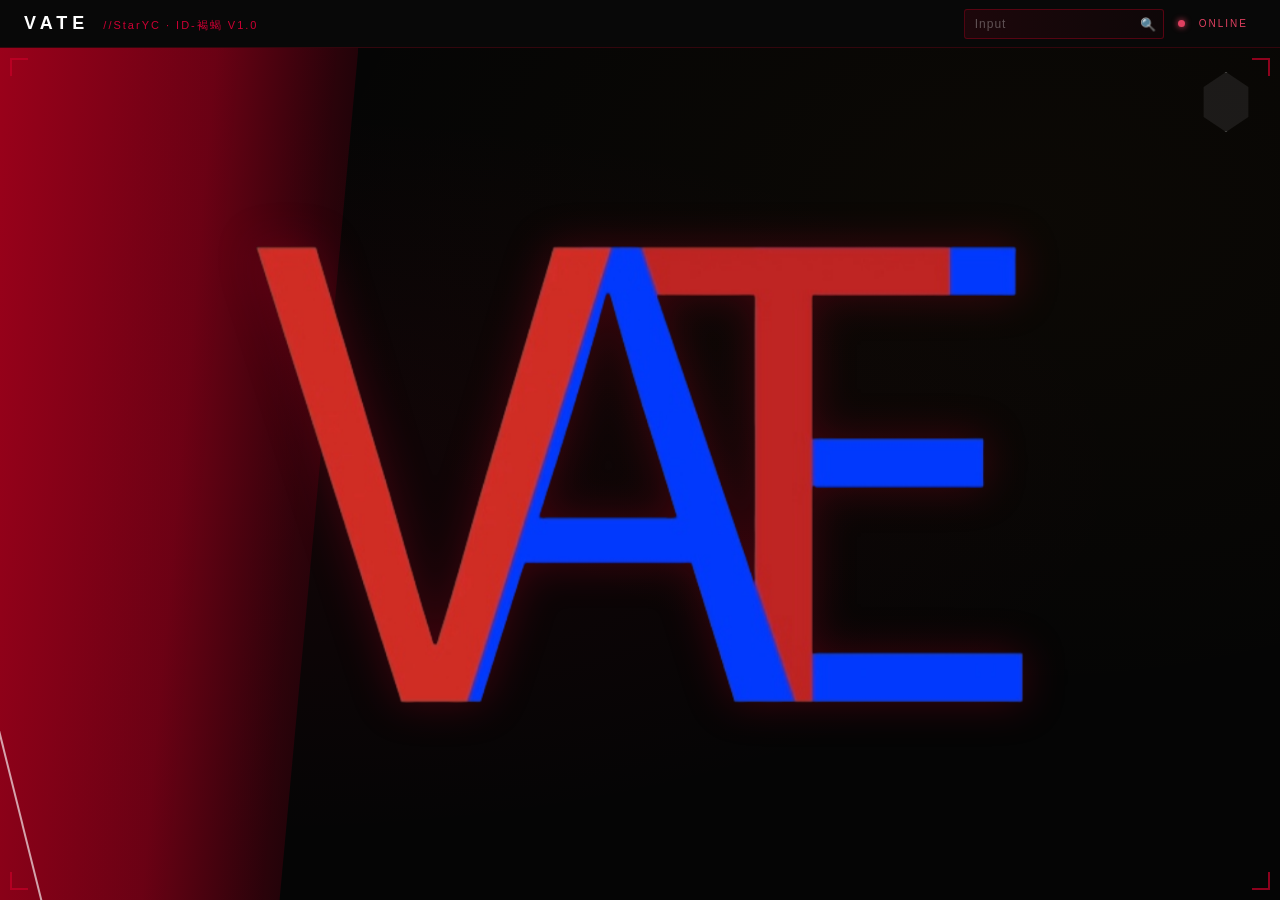
==== commit d2c4a440: "Update header and main layout in index.html Refactor header and main sections for improved layout an" ====
--- a/index.html
+++ b/index.html
@@ -3,65 +3,52 @@
 <head>
   <meta charset="UTF-8">
   <meta name="viewport" content="width=device-width, initial-scale=1.0">
-  <title>陨篂/YunXing 个人主页</title>
+  <title>陨篂/YunXing个人主页</title>
   <link rel="stylesheet" href="style.css">
 </head>
 <body>
 
-  <!-- ============ 顶部信息栏（始终显示） ============ -->
-  <header class="topbar">
-
-    <!-- 左侧：VATE + //StarYC -->
-    <div class="topbar-left">
-      <span class="vate">VATE</span>
-      <span class="sub">//StarYC · ID-褐蝎 V1.0</span>
+  <!-- ============ 上侧搜索/信息区 ============ -->
+  <div class="top-bar">
+    <div class="top-left">
+      <span class="vate-title">VATE</span>
+      <span class="starc-sub">//StarYC · ID-褐蝎 V1.0</span>
     </div>
 
-    <!-- 中间：搜索框（仅框内有渐变） -->
-    <div class="search">
-      <input id="searchInput" type="text" maxlength="15" placeholder="Input">
-      <button id="searchBtn" title="搜索">
-        <svg viewBox="0 0 24 24" width="18" height="18">
-          <circle cx="10" cy="10" r="6.5" fill="none" stroke="#00ffc8" stroke-width="2"/>
-          <line x1="15" y1="15" x2="20.5" y2="20.5" stroke="#00ffc8" stroke-width="2" stroke-linecap="round"/>
-        </svg>
-      </button>
+    <div class="top-right">
+      <div class="search-wrap">
+        <span class="search-icon" id="searchBtn">🔍</span>
+        <input type="text" class="search-input" id="searchInput" placeholder="Input" maxlength="15" autocomplete="off">
+        <div class="search-shine"></div>
+      </div>
+      <span class="status-dot"></span>
+      <span class="status-text">ONLINE</span>
+    </div>
+  </div>
+
+  <!-- ============ 下侧显示区（动画 + 内容全在这里） ============ -->
+  <div class="stage" id="stage">
+
+    <!-- 左侧红色楔形背景 -->
+    <div class="red-wedge" id="redWedge"></div>
+
+    <!-- 中间 Logo（动画中切换） -->
+    <div class="logo-container">
+      <img src="Logo2.png" alt="Logo" id="centerLogo" class="center-logo">
     </div>
 
-    <!-- 右侧：日期 + 在线状态 -->
-    <div class="topbar-right">
-      <span class="date" id="clock">----/--/-- --:--</span>
-      <span class="status">
-        <span class="dot"></span>
-        <span class="ok">ONLINE</span>
-      </span>
-    </div>
-  </header>
-
-  <!-- ============ 下方显示区（动画在此播放） ============ -->
-  <main class="stage" id="stage">
-
-    <!-- 左侧淡红色背景楔形（细，喂红色区域少） -->
-    <div class="red-wedge" id="redWedge"></div>
-
-    <!-- 中间 Logo 显示区 -->
-    <div class="logo-area">
-      <img id="logoImg" src="Logo2.png" alt="Logo">
-    </div>
-
-    <!-- 从右向左飞过的白色细斜条（\ 方向） -->
+    <!-- 白斜线（\ 方向，从右向左飞） -->
     <div class="white-streak" id="whiteStreak"></div>
 
-    <!-- 右上角 7 个错列大等腰三角形 -->
-    <div class="tri-group" id="triGroup"></div>
+    <!-- 右上角大六边形 -->
+    <div class="hex-badge" id="hexBadge"></div>
 
-    <!-- 四个角标（仅下方显示区） -->
-    <div class="corner tl"></div>
-    <div class="corner tr"></div>
-    <div class="corner bl"></div>
-    <div class="corner br"></div>
-
-  </main>
+    <!-- 四个红色角标（仅下侧） -->
+    <div class="corner corner-tl"></div>
+    <div class="corner corner-tr"></div>
+    <div class="corner corner-bl"></div>
+    <div class="corner corner-br"></div>
+  </div>
 
   <script src="main.js"></script>
 </body>
--- a/style.css
+++ b/style.css
@@ -1,358 +1,253 @@
 /* ============ 全局 ============ */
 * { margin: 0; padding: 0; box-sizing: border-box; }
 
-:root {
-  --gold: #c8a24a;
-  --gold-light: #e8cd82;
-  --red: #c0392b;
-  --red-soft: rgba(192, 57, 43, 0.55);
-  --cyan: #00ffc8;
-}
-
-html, body { height: 100%; }
-
 body {
+  width: 100%;
   min-height: 100vh;
+  background: #050505;
+  font-family: "Segoe UI", "Microsoft YaHei", sans-serif;
+  overflow: hidden;
   display: flex;
   flex-direction: column;
-  background: #050505;
-  background-image:
-    radial-gradient(1200px 600px at 30% 20%, rgba(60, 40, 15, 0.35), transparent 60%),
-    radial-gradient(900px 700px at 80% 90%, rgba(30, 22, 8, 0.4), transparent 55%),
-    linear-gradient(160deg, #0a0a0a 0%, #050505 55%, #100c06 100%);
-  font-family: "Segoe UI", "Microsoft YaHei", sans-serif;
-  color: #e8d9b0;
+}
+
+/* ============ 上侧信息栏 ============ */
+.top-bar {
+  position: relative;
+  z-index: 100;
+  display: flex;
+  align-items: center;
+  justify-content: space-between;
+  padding: 10px 24px;
+  background: #080808;
+  border-bottom: 1px solid rgba(180, 0, 30, 0.25);
+  flex-shrink: 0;
+  height: 48px;
+}
+
+.top-left {
+  display: flex;
+  align-items: baseline;
+  gap: 14px;
+}
+
+.vate-title {
+  font-size: 18px;
+  font-weight: 700;
+  letter-spacing: 5px;
+  color: #ffffff;
+}
+
+.starc-sub {
+  font-size: 11px;
+  letter-spacing: 2px;
+  color: #cc0033;
+}
+
+.top-right {
+  display: flex;
+  align-items: center;
+  gap: 14px;
+  margin-left: auto;
+  margin-right: 8px;
+}
+
+/* 搜索框 */
+.search-wrap {
+  position: relative;
+  width: 200px;
+  height: 30px;
+}
+
+.search-input {
+  width: 100%;
+  height: 100%;
+  background: linear-gradient(90deg, rgba(180, 0, 30, 0.12), rgba(180, 0, 30, 0.04));
+  border: 1px solid rgba(180, 0, 30, 0.4);
+  border-radius: 3px;
+  color: #ffffff;
+  font-size: 12px;
+  padding: 0 30px 0 10px;
+  outline: none;
+  letter-spacing: 1px;
+}
+
+.search-input::placeholder {
+  color: rgba(255, 255, 255, 0.3);
+}
+
+.search-icon {
+  position: absolute;
+  right: 8px;
+  top: 50%;
+  transform: translateY(-50%);
+  cursor: pointer;
+  font-size: 13px;
+  color: #00ffc8;
+  user-select: none;
+}
+
+/* 搜索框内红色高光闪动 */
+.search-shine {
+  position: absolute;
+  inset: 0;
+  border-radius: 3px;
   overflow: hidden;
-}
-
-/* ============ 顶部信息栏（始终显示，整体不变渐变） ============ */
-.topbar {
-  flex: 0 0 auto;
-  display: flex;
-  align-items: center;
-  gap: 24px;
-  padding: 12px 28px;
-  background: #080808;
-  border-bottom: 1px solid rgba(200, 162, 74, 0.25);
-  box-shadow: 0 2px 20px rgba(0, 0, 0, 0.6);
-  position: relative;
-  z-index: 10;
-}
-
-.topbar-left {
-  display: flex;
-  align-items: baseline;
-  gap: 12px;
-  flex-shrink: 0;
-}
-
-.vate {
-  font-size: 19px;
-  font-weight: 700;
-  letter-spacing: 6px;
-  color: #e8cd82;
-  text-shadow: 0 0 12px rgba(200, 162, 74, 0.4);
-}
-
-.sub {
-  font-size: 12px;
-  letter-spacing: 2px;
-  color: var(--red-soft);
-  white-space: nowrap;
-}
-
-/* 搜索框（只有框内有渐变，上侧区域整体不变） */
-.search {
-  position: relative;
-  flex: 0 1 360px;
-  margin-left: auto;
-  display: flex;
-  align-items: center;
-  background: rgba(10, 10, 10, 0.9);
-  border: 1px solid rgba(192, 57, 43, 0.4);
-  border-radius: 4px;
-  overflow: hidden;
-  height: 36px;
-}
-
-.search::before {
+  pointer-events: none;
+}
+
+.search-shine::after {
   content: "";
   position: absolute;
-  inset: 0;
-  background: linear-gradient(
-    100deg,
-    transparent 0%,
-    rgba(192, 57, 43, 0.0) 35%,
-    rgba(192, 57, 43, 0.20) 50%,
-    rgba(192, 57, 43, 0.0) 65%,
-    transparent 100%
-  );
-  background-size: 220% 100%;
-  animation: shimmer 4s ease-in-out infinite;
-  pointer-events: none;
-}
-
-@keyframes shimmer {
-  0%   { background-position: 220% 0; }
-  60%  { background-position: -120% 0; }
-  100% { background-position: -120% 0; }
-}
-
-#searchInput {
-  flex: 1;
+  top: 0;
+  left: -80%;
+  width: 60%;
   height: 100%;
-  padding: 0 12px;
-  border: none;
-  outline: none;
-  background: transparent;
-  color: #ffffff;
-  font-size: 14px;
-  letter-spacing: 1px;
-}
-
-#searchInput::placeholder {
-  color: rgba(255, 255, 255, 0.35);
-}
-
-#searchBtn {
-  width: 40px;
-  height: 100%;
-  border: none;
-  background: transparent;
-  cursor: pointer;
-  display: flex;
-  align-items: center;
-  justify-content: center;
-  flex-shrink: 0;
-}
-
-.topbar-right {
-  display: flex;
-  align-items: center;
-  gap: 22px;
-  flex-shrink: 0;
-  margin-left: 8px;
-}
-
-/* 日期：墨绿色，精确到分 */
-.date {
-  font-size: 13px;
-  letter-spacing: 1px;
-  color: #1e6b4f;
-  font-variant-numeric: tabular-nums;
-  white-space: nowrap;
-}
-
-.status {
-  display: flex;
-  align-items: center;
-  gap: 7px;
-  font-size: 12px;
-  letter-spacing: 2px;
-}
-
-.status .dot {
+  background: linear-gradient(90deg, transparent, rgba(200, 0, 40, 0.25), transparent);
+  animation: searchShine 3.5s ease-in-out infinite;
+}
+
+@keyframes searchShine {
+  0%   { left: -80%; }
+  60%  { left: 120%; }
+  100% { left: 120%; }
+}
+
+/* 在线状态 */
+.status-dot {
   width: 7px;
   height: 7px;
   border-radius: 50%;
-  background: #e57373;
-  box-shadow: 0 0 8px #e57373;
+  background: #e04060;
+  box-shadow: 0 0 6px #e04060;
   animation: pulse 1.6s infinite;
-}
-
-.status .ok {
-  color: #e57373;
-  font-weight: 600;
 }
 
 @keyframes pulse {
   0%, 100% { opacity: 1; }
-  50% { opacity: 0.35; }
-}
-
-/* ============ 下方显示区（动画在此播放） ============ */
+  50%      { opacity: 0.35; }
+}
+
+.status-text {
+  font-size: 10px;
+  letter-spacing: 2px;
+  color: #e04060;
+}
+
+/* ============ 下侧舞台 ============ */
 .stage {
-  flex: 1 1 auto;
   position: relative;
+  flex: 1;
   overflow: hidden;
   background:
-    radial-gradient(1000px 600px at 20% 80%, rgba(45, 32, 12, 0.25), transparent 60%),
-    linear-gradient(155deg, #0c0c0c 0%, #060606 60%, #0e0a05 100%);
-}
-
-/* 底部动态抛光带 */
-.stage::after {
-  content: "";
-  position: absolute;
-  left: -30%;
-  bottom: 0;
-  width: 160%;
-  height: 3px;
-  background: linear-gradient(
-    90deg,
-    transparent 0%,
-    rgba(200, 162, 74, 0.0) 35%,
-    rgba(200, 162, 74, 0.55) 50%,
-    rgba(200, 162, 74, 0.0) 65%,
+    radial-gradient(ellipse at 20% 50%, rgba(180, 0, 30, 0.08), transparent 60%),
+    radial-gradient(ellipse at 80% 20%, rgba(180, 100, 0, 0.04), transparent 50%),
+    #050505;
+}
+
+/* 红色楔形背景 —— 细30%，占约28%宽度 */
+.red-wedge {
+  position: absolute;
+  top: 0;
+  left: -35%;
+  width: 28%;
+  height: 100%;
+  background: linear-gradient(95deg,
+    rgba(180, 0, 30, 0.85) 0%,
+    rgba(140, 0, 25, 0.75) 50%,
+    rgba(80, 0, 15, 0.5) 78%,
     transparent 100%
   );
-  animation: polish 7s linear infinite;
-  pointer-events: none;
-}
-
-@keyframes polish {
-  0%   { transform: translateX(-25%); }
-  100% { transform: translateX(25%); }
-}
-
-/* ============ 左侧淡红色楔形（细30%，喂红色区域更少） ============ */
-.red-wedge {
-  position: absolute;
-  top: 0;
-  left: 0;
-  width: 30%;
-  height: 100%;
-  background: linear-gradient(
-    92deg,
-    rgba(120, 20, 15, 0.0) 0%,
-    rgba(150, 30, 22, 0.10) 60%,
-    rgba(192, 57, 43, 0.20) 100%
-  );
-  /* 更窄的斜边，仅左侧小范围喂红色 */
   clip-path: polygon(0 0, 100% 0, 78% 100%, 0 100%);
-  transform: translateX(-105%);
+  z-index: 1;
+  animation: wedgeIn 2.5s cubic-bezier(0.23, 1, 0.32, 1) forwards;
+}
+
+@keyframes wedgeIn {
+  0%   { left: -35%; }
+  30%  { left: -12%; }
+  100% { left: 0%; }
+}
+
+/* Logo 容器 —— 居中 */
+.logo-container {
+  position: absolute;
+  inset: 0;
+  display: flex;
+  justify-content: center;
+  align-items: center;
+  z-index: 5;
+}
+
+.center-logo {
+  max-width: 60%;
+  max-height: 70%;
+  object-fit: contain;
+  filter: drop-shadow(0 0 20px rgba(180, 0, 30, 0.3));
+}
+
+/* 白斜线 —— \方向，从右向左，1.2s，80%透明度，细2px */
+.white-streak {
+  position: absolute;
+  top: -40%;
+  right: -5%;
+  width: 2px;
+  height: 180%;
+  background: rgba(255, 255, 255, 0.8);
+  transform: rotate(-14deg);
+  z-index: 6;
   opacity: 0;
-  pointer-events: none;
-  z-index: 2;
-}
-
-.red-wedge.run {
-  animation: wedgeIn 2.5s cubic-bezier(0.55, 0.06, 0.35, 0.92) forwards;
-  opacity: 1;
-}
-
-@keyframes wedgeIn {
-  0%   { transform: translateX(-105%); opacity: 0; }
-  30%  { transform: translateX(-45%);  opacity: 0.7; }
-  100% { transform: translateX(0);     opacity: 1; }
-}
-
-/* ============ Logo 区（居中偏左，位于红色背景区域内） ============ */
-.logo-area {
-  position: absolute;
-  top: 50%;
-  left: 24%;
-  transform: translate(-50%, -50%);
-  width: 440px;
-  height: 257px;
-  display: flex;
-  align-items: center;
-  justify-content: center;
-  z-index: 3;
-}
-
-.logo-area img {
-  max-width: 100%;
-  max-height: 100%;
-  object-fit: contain;
-  filter: drop-shadow(0 0 24px rgba(200, 162, 74, 0.35));
-}
-
-/* ============ 白色细飞条（\ 方向：右上→左下，透明度80%） ============ */
-.white-streak {
-  position: absolute;
-  top: 0;
-  right: -20%;
-  width: 46vw;
-  height: 3px;
-  background: linear-gradient(
-    90deg,
-    transparent 0%,
-    rgba(255, 255, 255, 0.8) 55%,
-    transparent 100%
-  );
-  /* \ 方向倾斜（右上到左下），skewY 使其沿斜线飞行 */
-  transform: rotate(-14deg);
-  transform-origin: right center;
+  animation: streakFly 1.2s linear forwards;
+  animation-delay: 2.0s;
+}
+
+@keyframes streakFly {
+  0%   { right: -5%; opacity: 0.8; }
+  100% { right: 105%; opacity: 0.8; }
+}
+
+/* 右上角大六边形 */
+.hex-badge {
+  position: absolute;
+  top: 24px;
+  right: 28px;
+  width: 52px;
+  height: 60px;
+  background: rgba(255, 255, 255, 0.08);
+  border: 1px solid rgba(255, 255, 255, 0.25);
+  clip-path: polygon(50% 0%, 93% 25%, 93% 75%, 50% 100%, 7% 75%, 7% 25%);
+  z-index: 7;
   opacity: 0;
-  pointer-events: none;
-  z-index: 4;
-}
-
-.white-streak.run {
-  animation: streakFly 1.2s linear forwards;
-  opacity: 1;
-}
-
-/* 从右侧屏幕外斜飞到左侧屏幕外（\方向平移） */
-@keyframes streakFly {
-  0%   { right: -20%; }
-  100% { right: 110%; }
-}
-
-/* ============ 右上角 7 个错列大等腰三角形 ============ */
-.tri-group {
-  position: absolute;
-  top: 30px;
-  right: 44px;
-  display: flex;
-  flex-direction: column;
-  gap: 20px;
-  z-index: 5;
-  opacity: 0;
-  transition: opacity 1.6s ease;
-}
-
-.tri-group.show { opacity: 1; }
-
-.tri-row {
-  display: flex;
-  gap: 34px;
-}
-
-/* 单个大等腰三角形（纯 CSS 边框三角形） */
-.tri {
-  width: 0;
-  height: 0;
-  opacity: 0.6;
-}
-
-/* 朝上：顶点在上 */
-.tri.up {
-  border-left: 17px solid transparent;
-  border-right: 17px solid transparent;
-  border-bottom: 30px solid #ffffff;
-}
-
-/* 朝下：顶点在下 */
-.tri.down {
-  border-left: 17px solid transparent;
-  border-right: 17px solid transparent;
-  border-top: 30px solid #ffffff;
-}
-
-/* ============ 四个角标（仅下方显示区） ============ */
+  animation: hexFade 1.8s ease forwards;
+  animation-delay: 2.7s;
+}
+
+@keyframes hexFade {
+  from { opacity: 0; transform: scale(0.7); }
+  to   { opacity: 1; transform: scale(1); }
+}
+
+/* ============ 四个红色角标（仅下侧舞台） ============ */
 .corner {
   position: absolute;
-  width: 26px;
-  height: 26px;
-  border: 2px solid var(--red);
-  z-index: 6;
-  pointer-events: none;
-}
-
-.corner.tl { top: 14px;    left: 14px;    border-right: none; border-bottom: none; }
-.corner.tr { top: 14px;    right: 14px;   border-left: none;  border-bottom: none; }
-.corner.bl { bottom: 14px; left: 14px;    border-right: none; border-top: none; }
-.corner.br { bottom: 14px; right: 14px;   border-left: none;  border-top: none; }
-
-/* ============ 响应式 ============ */
-@media (max-width: 860px) {
-  .topbar { gap: 14px; padding: 10px 16px; }
-  .search { flex-basis: 240px; }
-  .sub { display: none; }
-  .date { font-size: 12px; }
-  .logo-area { width: 74vw; height: auto; left: 26%; }
-  .tri-group { right: 20px; gap: 14px; }
-  .tri-row { gap: 22px; }
-     }
+  width: 18px;
+  height: 18px;
+  border-color: rgba(200, 0, 40, 0.7);
+  border-style: solid;
+  z-index: 10;
+}
+
+.corner-tl { top: 10px;    left: 10px;  border-width: 2px 0 0 2px; }
+.corner-tr { top: 10px;    right: 10px; border-width: 2px 2px 0 0; }
+.corner-bl { bottom: 10px; left: 10px;  border-width: 0 0 2px 2px; }
+.corner-br { bottom: 10px; right: 10px; border-width: 0 2px 2px 0; }
+
+/* ============ 响应式（尽量保全PC体验，适配PE） ============ */
+@media (max-width: 768px) {
+  .top-bar { padding: 8px 14px; height: 44px; }
+  .vate-title { font-size: 15px; letter-spacing: 3px; }
+  .starc-sub { font-size: 9px; }
+  .search-wrap { width: 150px; }
+  .red-wedge { width: 38%; }
+  .hex-badge { width: 38px; height: 44px; top: 16px; right: 18px; }
+}
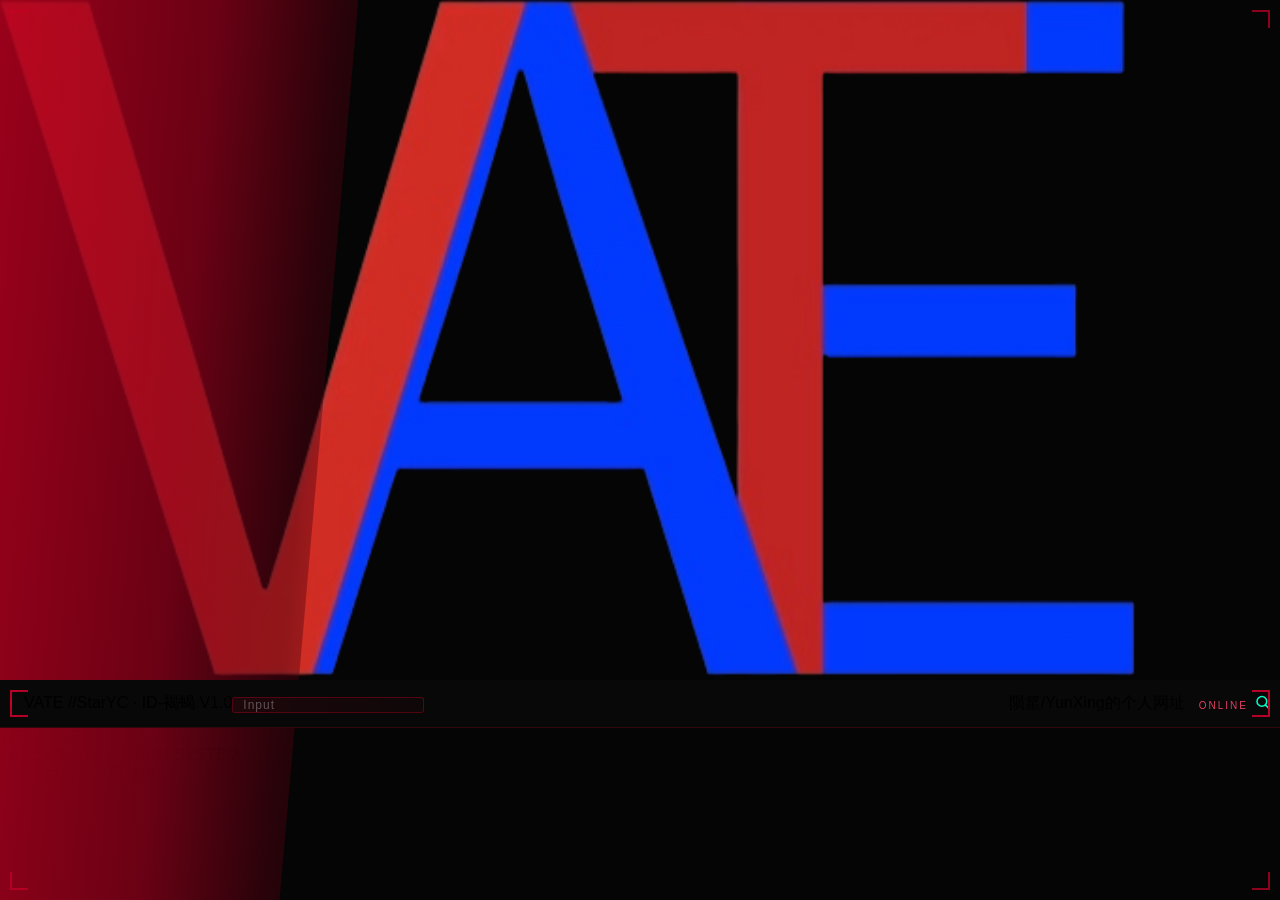
==== commit 1e2f8c5c: "Update index.html" ====
--- a/index.html
+++ b/index.html
@@ -2,52 +2,106 @@
 <html lang="zh-CN">
 <head>
   <meta charset="UTF-8">
-  <meta name="viewport" content="width=device-width, initial-scale=1.0">
-  <title>陨篂/YunXing个人主页</title>
+  <meta name="viewport" content="width=device-width, initial-scale=1.0, maximum-scale=1.0, user-scalable=no">
+  <title>陨篂/YunXing的个人网址 · VATE</title>
   <link rel="stylesheet" href="style.css">
 </head>
 <body>
 
-  <!-- ============ 上侧搜索/信息区 ============ -->
-  <div class="top-bar">
-    <div class="top-left">
-      <span class="vate-title">VATE</span>
-      <span class="starc-sub">//StarYC · ID-褐蝎 V1.0</span>
+  <!-- ================= 开场动画层 ================= -->
+  <div class="intro-layer" id="introLayer">
+
+    <!-- 中心 Logo -->
+    <div class="intro-logo" id="introLogo">
+      <img id="introLogoImg" src="Logo2.png" alt="Logo">
     </div>
 
-    <div class="top-right">
-      <div class="search-wrap">
-        <span class="search-icon" id="searchBtn">🔍</span>
-        <input type="text" class="search-input" id="searchInput" placeholder="Input" maxlength="15" autocomplete="off">
-        <div class="search-shine"></div>
-      </div>
-      <span class="status-dot"></span>
-      <span class="status-text">ONLINE</span>
-    </div>
+    <!-- 左侧淡红色斜梯形背景（2.5s 从左侧斜切入） -->
+    <div class="red-wedge" id="redWedge"></div>
+
+    <!-- 右侧白色细斜梯形（2s后 0.7s 从右向左飞过） -->
+    <div class="white-slash" id="whiteSlash"></div>
+
+    <!-- 右上角规律白色三角形阵列（白条飞过后渐显） -->
+    <div class="triangle-grid" id="triangleGrid"></div>
+
   </div>
 
-  <!-- ============ 下侧显示区（动画 + 内容全在这里） ============ -->
-  <div class="stage" id="stage">
+  <!-- ================= 主 UI ================= -->
+  <div class="app" id="app">
 
-    <!-- 左侧红色楔形背景 -->
-    <div class="red-wedge" id="redWedge"></div>
+    <!-- 顶部黑色标题框（淡红渐变 / 角标保留） -->
+    <header class="top-bar">
 
-    <!-- 中间 Logo（动画中切换） -->
-    <div class="logo-container">
-      <img src="Logo2.png" alt="Logo" id="centerLogo" class="center-logo">
-    </div>
+      <!-- 左上角淡红色斜梯形背景（呼应开场，静态常驻） -->
+      <div class="top-red-wedge"></div>
 
-    <!-- 白斜线（\ 方向，从右向左飞） -->
-    <div class="white-streak" id="whiteStreak"></div>
+      <!-- 左侧：VATE 标识 + 角标 -->
+      <div class="top-left">
+        <span class="corner corner-tl"></span>
+        <span class="corner corner-bl"></span>
+        <div class="brand">
+          <span class="brand-name">VATE</span>
+          <span class="brand-sub">//StarYC · ID-褐蝎 V1.0</span>
+        </div>
+      </div>
 
-    <!-- 右上角大六边形 -->
-    <div class="hex-badge" id="hexBadge"></div>
+      <!-- 中间：搜索框 -->
+      <div class="search-box">
+        <span class="corner corner-tl"></span>
+        <span class="corner corner-tr"></span>
+        <span class="corner corner-bl"></span>
+        <span class="corner corner-br"></span>
 
-    <!-- 四个红色角标（仅下侧） -->
-    <div class="corner corner-tl"></div>
-    <div class="corner corner-tr"></div>
-    <div class="corner corner-bl"></div>
-    <div class="corner corner-br"></div>
+        <span class="search-icon" id="searchBtn" title="搜索">
+          <!-- 放大镜 SVG（颜色沿用 //SDF 主色） -->
+          <svg viewBox="0 0 24 24" width="18" height="18" fill="none" stroke="currentColor" stroke-width="2">
+            <circle cx="10.5" cy="10.5" r="6.5"/>
+            <line x1="15.5" y1="15.5" x2="20" y2="20" stroke-linecap="round"/>
+          </svg>
+        </span>
+        <input
+          type="text"
+          class="search-input"
+          id="searchInput"
+          maxlength="15"
+          placeholder="Input"
+          autocomplete="off"
+          spellcheck="false"
+        />
+        <span class="search-shine"></span>
+      </div>
+
+      <!-- 右侧：站点标题 + 在线状态 -->
+      <div class="top-right">
+        <span class="site-title">陨篂/YunXing的个人网址</span>
+        <span class="status">
+          <span class="status-dot"></span>
+          <span class="status-text">ONLINE</span>
+        </span>
+        <span class="corner corner-tr"></span>
+        <span class="corner corner-br"></span>
+      </div>
+
+    </header>
+
+    <!-- 主体内容区（黑金渐变 / 四角标红色） -->
+    <main class="content">
+      <span class="corner corner-tl"></span>
+      <span class="corner corner-tr"></span>
+      <span class="corner corner-bl"></span>
+      <span class="corner corner-br"></span>
+
+      <!-- 动态黑金渐变抛光层 -->
+      <div class="gold-polish"></div>
+
+      <div class="content-inner">
+        <div class="label">WELCOME</div>
+        <div class="title">VATE IDENTIFICATION SYSTEM</div>
+        <div class="subtitle">黑金 · 巨神协议已就绪</div>
+      </div>
+    </main>
+
   </div>
 
   <script src="main.js"></script>
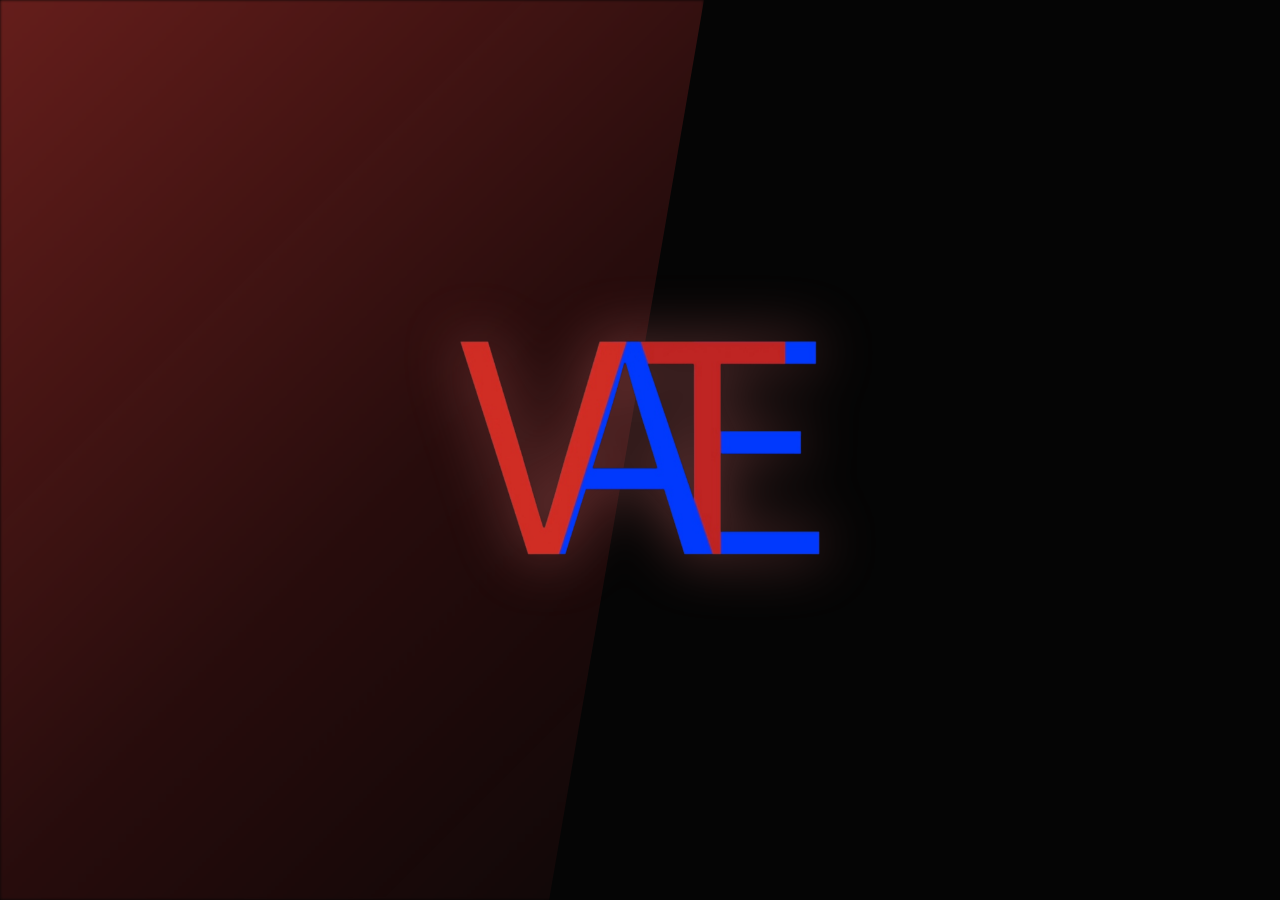
==== commit 8c9b1fbb: "Refactor comments in index.html for clarity Updated comments for clarity and consistency in index.ht" ====
--- a/index.html
+++ b/index.html
@@ -10,36 +10,23 @@
 
   <!-- ================= 开场动画层 ================= -->
   <div class="intro-layer" id="introLayer">
-
-    <!-- 中心 Logo -->
     <div class="intro-logo" id="introLogo">
       <img id="introLogoImg" src="Logo2.png" alt="Logo">
     </div>
-
-    <!-- 左侧淡红色斜梯形背景（2.5s 从左侧斜切入） -->
     <div class="red-wedge" id="redWedge"></div>
-
-    <!-- 右侧白色细斜梯形（2s后 0.7s 从右向左飞过） -->
     <div class="white-slash" id="whiteSlash"></div>
-
-    <!-- 右上角规律白色三角形阵列（白条飞过后渐显） -->
     <div class="triangle-grid" id="triangleGrid"></div>
-
   </div>
 
   <!-- ================= 主 UI ================= -->
   <div class="app" id="app">
 
-    <!-- 顶部黑色标题框（淡红渐变 / 角标保留） -->
+    <!-- 顶部搜索栏 -->
     <header class="top-bar">
-
-      <!-- 左上角淡红色斜梯形背景（呼应开场，静态常驻） -->
       <div class="top-red-wedge"></div>
 
-      <!-- 左侧：VATE 标识 + 角标 -->
+      <!-- 左侧：VATE 标识 -->
       <div class="top-left">
-        <span class="corner corner-tl"></span>
-        <span class="corner corner-bl"></span>
         <div class="brand">
           <span class="brand-name">VATE</span>
           <span class="brand-sub">//StarYC · ID-褐蝎 V1.0</span>
@@ -48,13 +35,7 @@
 
       <!-- 中间：搜索框 -->
       <div class="search-box">
-        <span class="corner corner-tl"></span>
-        <span class="corner corner-tr"></span>
-        <span class="corner corner-bl"></span>
-        <span class="corner corner-br"></span>
-
         <span class="search-icon" id="searchBtn" title="搜索">
-          <!-- 放大镜 SVG（颜色沿用 //SDF 主色） -->
           <svg viewBox="0 0 24 24" width="18" height="18" fill="none" stroke="currentColor" stroke-width="2">
             <circle cx="10.5" cy="10.5" r="6.5"/>
             <line x1="15.5" y1="15.5" x2="20" y2="20" stroke-linecap="round"/>
@@ -72,27 +53,24 @@
         <span class="search-shine"></span>
       </div>
 
-      <!-- 右侧：站点标题 + 在线状态 -->
+      <!-- 右侧：实时世界时间 -->
       <div class="top-right">
-        <span class="site-title">陨篂/YunXing的个人网址</span>
+        <span class="world-time" id="worldTime">--:--:--</span>
         <span class="status">
           <span class="status-dot"></span>
           <span class="status-text">ONLINE</span>
         </span>
-        <span class="corner corner-tr"></span>
-        <span class="corner corner-br"></span>
       </div>
 
     </header>
 
-    <!-- 主体内容区（黑金渐变 / 四角标红色） -->
+    <!-- 主体信息区 -->
     <main class="content">
       <span class="corner corner-tl"></span>
       <span class="corner corner-tr"></span>
       <span class="corner corner-bl"></span>
       <span class="corner corner-br"></span>
 
-      <!-- 动态黑金渐变抛光层 -->
       <div class="gold-polish"></div>
 
       <div class="content-inner">
--- a/style.css
+++ b/style.css
@@ -1,253 +1,407 @@
-/* ============ 全局 ============ */
+/* ============================================================
+   VATE // 陨篂 YunXing 个人网址
+   风格：黑金 · 巨神科幻 · PC级浏览器对象
+   ============================================================ */
+
+/* ============ 全局重置 ============ */
 * { margin: 0; padding: 0; box-sizing: border-box; }
 
+:root {
+  --red:        #c0392b;      /* 主红 */
+  --red-soft:   #e57373;      /* 淡红 */
+  --red-glow:   rgba(229,115,115,0.55);
+  --gold:       #c9a227;      /* 金 */
+  --gold-light: #e8c96a;
+  --gold-soft:  rgba(201,162,39,0.35);
+  --bg-deep:    #050505;
+  --bg-panel:   #0c0c0c;
+  --text:       #e8ddc4;
+  --text-dim:   rgba(232,221,196,0.55);
+  /* 沿用旧版 //SDF 青色作为搜索图标/点缀色 */
+  --cyan:       #00ffc8;
+}
+
+html, body {
+  width: 100%;
+  height: 100%;
+  overflow: hidden;
+}
+
 body {
-  width: 100%;
-  min-height: 100vh;
-  background: #050505;
-  font-family: "Segoe UI", "Microsoft YaHei", sans-serif;
+  font-family: "Segoe UI", "Microsoft YaHei", "PingFang SC", sans-serif;
+  background: var(--bg-deep);
+  color: var(--text);
+  /* PC 固定视口，移动端强制按设备宽度但渲染 PC 布局 */
+  min-width: 1024px;
+}
+
+/* ============ 主应用容器（PC 全屏） ============ */
+.app {
+  position: relative;
+  width: 100vw;
+  height: 100vh;
+  display: flex;
+  flex-direction: column;
+  /* 黑金渐变背景（色差柔和） */
+  background:
+    radial-gradient(ellipse at 20% 0%, rgba(40,28,10,0.55) 0%, transparent 55%),
+    radial-gradient(ellipse at 80% 100%, rgba(60,42,14,0.45) 0%, transparent 60%),
+    linear-gradient(160deg, #0a0a0a 0%, #050505 100%);
+}
+
+/* ============================================================
+   顶部黑色标题框
+   ============================================================ */
+.top-bar {
+  position: relative;
+  flex: 0 0 auto;
+  height: 64px;
+  display: flex;
+  align-items: center;
+  justify-content: space-between;
+  padding: 0 24px;
+  background: linear-gradient(90deg, #0a0a0a 0%, #141414 50%, #0a0a0a 100%);
+  border-bottom: 1px solid rgba(229,115,115,0.28);
+  box-shadow: 0 2px 24px rgba(0,0,0,0.6);
+  z-index: 20;
   overflow: hidden;
+}
+
+/* 顶部黑色与下方微妙的色差感 */
+.top-bar::after {
+  content: "";
+  position: absolute;
+  left: 0; right: 0; bottom: 0;
+  height: 1px;
+  background: linear-gradient(90deg, transparent, var(--red-glow), transparent);
+}
+
+/* 左上角淡红斜梯形背景 */
+.top-red-wedge {
+  position: absolute;
+  top: 0; left: 0;
+  width: 220px; height: 100%;
+  background: linear-gradient(135deg, rgba(229,115,115,0.16) 0%, rgba(229,115,115,0.05) 60%, transparent 100%);
+  clip-path: polygon(0 0, 100% 0, 70% 100%, 0 100%);
+  pointer-events: none;
+}
+
+/* ============ 角标（红色，四角） ============ */
+.corner {
+  position: absolute;
+  width: 12px; height: 12px;
+  border: 2px solid var(--red);
+  pointer-events: none;
+}
+.corner-tl { top: 6px;    left: 6px;    border-right: none; border-bottom: none; }
+.corner-tr { top: 6px;    right: 6px;   border-left: none;  border-bottom: none; }
+.corner-bl { bottom: 6px; left: 6px;    border-right: none; border-top: none; }
+.corner-br { bottom: 6px; right: 6px;   border-left: none;  border-top: none; }
+
+/* ============ 左侧品牌 VATE ============ */
+.top-left {
+  position: relative;
+  display: flex;
+  align-items: center;
+  gap: 12px;
+  z-index: 2;
+}
+
+.brand {
   display: flex;
   flex-direction: column;
-}
-
-/* ============ 上侧信息栏 ============ */
-.top-bar {
-  position: relative;
-  z-index: 100;
-  display: flex;
-  align-items: center;
-  justify-content: space-between;
-  padding: 10px 24px;
-  background: #080808;
-  border-bottom: 1px solid rgba(180, 0, 30, 0.25);
-  flex-shrink: 0;
-  height: 48px;
-}
-
-.top-left {
-  display: flex;
-  align-items: baseline;
-  gap: 14px;
-}
-
-.vate-title {
-  font-size: 18px;
+  line-height: 1.1;
+}
+
+.brand-name {
+  font-size: 24px;
   font-weight: 700;
-  letter-spacing: 5px;
-  color: #ffffff;
-}
-
-.starc-sub {
-  font-size: 11px;
+  letter-spacing: 6px;   /* 与 ATLAS 差不多大小间距 */
+  color: #fff;
+  text-shadow: 0 0 12px rgba(229,115,115,0.5);
+}
+
+.brand-sub {
+  font-size: 10px;
   letter-spacing: 2px;
-  color: #cc0033;
-}
-
-.top-right {
-  display: flex;
-  align-items: center;
-  gap: 14px;
-  margin-left: auto;
-  margin-right: 8px;
-}
-
-/* 搜索框 */
-.search-wrap {
-  position: relative;
-  width: 200px;
-  height: 30px;
-}
+  color: var(--red-soft);
+  /* 淡红渐变文字 */
+  background: linear-gradient(90deg, var(--red-soft), #f0a0a0);
+  -webkit-background-clip: text;
+  background-clip: text;
+  -webkit-text-fill-color: transparent;
+}
+
+/* ============ 中间搜索框 ============ */
+.search-box {
+  position: relative;
+  display: flex;
+  align-items: center;
+  width: 340px;
+  height: 38px;
+  padding: 0 14px 0 40px;
+  background: rgba(10,10,10,0.85);
+  border: 1px solid rgba(229,115,115,0.3);
+  border-radius: 2px;
+  z-index: 2;
+}
+
+.search-icon {
+  position: absolute;
+  left: 12px;
+  top: 50%;
+  transform: translateY(-50%);
+  color: var(--cyan);   /* 放大镜颜色沿用 //SDF 青色不变 */
+  cursor: pointer;
+  display: flex;
+  z-index: 3;
+  transition: opacity .15s;
+}
+.search-icon:hover { opacity: .8; }
 
 .search-input {
   width: 100%;
   height: 100%;
-  background: linear-gradient(90deg, rgba(180, 0, 30, 0.12), rgba(180, 0, 30, 0.04));
-  border: 1px solid rgba(180, 0, 30, 0.4);
-  border-radius: 3px;
-  color: #ffffff;
+  border: none;
+  outline: none;
+  background: transparent;
+  color: #fff;           /* 输入内容白色 */
+  font-size: 14px;
+  letter-spacing: 1px;
+  font-family: inherit;
+}
+.search-input::placeholder { color: rgba(255,255,255,0.35); }
+
+/* 搜索框内高光闪动（淡红色，保留） */
+.search-shine {
+  position: absolute;
+  top: 0; bottom: 0;
+  left: -40%;
+  width: 40%;
+  background: linear-gradient(100deg, transparent, rgba(229,115,115,0.35), transparent);
+  transform: skewX(-18deg);
+  animation: searchShine 3.2s ease-in-out infinite;
+  pointer-events: none;
+}
+@keyframes searchShine {
+  0%, 60% { left: -40%; }
+  100%   { left: 120%; }
+}
+
+/* ============ 右侧标题 + 状态 ============ */
+.top-right {
+  position: relative;
+  display: flex;
+  align-items: center;
+  gap: 16px;
+  z-index: 2;
+}
+
+.site-title {
+  font-size: 13px;
+  letter-spacing: 1px;
+  color: var(--text-dim);
+}
+
+.status {
+  display: flex;
+  align-items: center;
+  gap: 6px;
+  font-size: 11px;
+  letter-spacing: 2px;
+}
+
+/* online 浅红色（与闪烁点同色） */
+.status-dot {
+  width: 7px; height: 7px;
+  border-radius: 50%;
+  background: var(--red-soft);
+  box-shadow: 0 0 8px var(--red-glow);
+  animation: pulse 1.6s infinite;
+}
+.status-text { color: var(--red-soft); }
+@keyframes pulse { 0%,100%{opacity:1} 50%{opacity:.35} }
+
+/* ============================================================
+   主体内容区
+   ============================================================ */
+.content {
+  position: relative;
+  flex: 1 1 auto;
+  margin: 18px;
+  border: 1px solid rgba(201,162,39,0.25);
+  background:
+    linear-gradient(135deg, rgba(20,16,8,0.5), rgba(8,8,8,0.5));
+  overflow: hidden;
+}
+
+/* 动态黑金渐变抛光层 */
+.gold-polish {
+  position: absolute;
+  inset: 0;
+  background: linear-gradient(120deg,
+    transparent 0%,
+    rgba(201,162,39,0.06) 35%,
+    rgba(232,201,106,0.12) 50%,
+    rgba(201,162,39,0.06) 65%,
+    transparent 100%);
+  background-size: 220% 100%;
+  animation: polish 7s ease-in-out infinite;
+  pointer-events: none;
+}
+@keyframes polish {
+  0%, 100% { background-position: 0% 50%; }
+  50%      { background-position: 100% 50%; }
+}
+
+.content-inner {
+  position: absolute;
+  inset: 0;
+  display: flex;
+  flex-direction: column;
+  justify-content: center;
+  align-items: center;
+  gap: 14px;
+  text-align: center;
+}
+
+.content-inner .label {
   font-size: 12px;
-  padding: 0 30px 0 10px;
-  outline: none;
-  letter-spacing: 1px;
-}
-
-.search-input::placeholder {
-  color: rgba(255, 255, 255, 0.3);
-}
-
-.search-icon {
-  position: absolute;
-  right: 8px;
-  top: 50%;
-  transform: translateY(-50%);
-  cursor: pointer;
+  letter-spacing: 6px;
+  color: var(--gold);
+}
+
+.content-inner .title {
+  font-size: 34px;
+  font-weight: 700;
+  letter-spacing: 4px;
+  background: linear-gradient(90deg, #e8c96a, #c9a227, #e8c96a);
+  background-size: 200% 100%;
+  -webkit-background-clip: text;
+  background-clip: text;
+  -webkit-text-fill-color: transparent;
+  animation: titleShine 5s ease-in-out infinite;
+}
+@keyframes titleShine { 0%,100%{background-position:0% 50%} 50%{background-position:100% 50%} }
+
+.content-inner .subtitle {
   font-size: 13px;
-  color: #00ffc8;
-  user-select: none;
-}
-
-/* 搜索框内红色高光闪动 */
-.search-shine {
-  position: absolute;
+  letter-spacing: 3px;
+  color: var(--text-dim);
+}
+
+/* ============================================================
+   开场动画层（覆盖整屏）
+   ============================================================ */
+.intro-layer {
+  position: fixed;
   inset: 0;
-  border-radius: 3px;
-  overflow: hidden;
+  z-index: 1000;
   pointer-events: none;
-}
-
-.search-shine::after {
-  content: "";
-  position: absolute;
-  top: 0;
-  left: -80%;
-  width: 60%;
-  height: 100%;
-  background: linear-gradient(90deg, transparent, rgba(200, 0, 40, 0.25), transparent);
-  animation: searchShine 3.5s ease-in-out infinite;
-}
-
-@keyframes searchShine {
-  0%   { left: -80%; }
-  60%  { left: 120%; }
-  100% { left: 120%; }
-}
-
-/* 在线状态 */
-.status-dot {
-  width: 7px;
-  height: 7px;
-  border-radius: 50%;
-  background: #e04060;
-  box-shadow: 0 0 6px #e04060;
-  animation: pulse 1.6s infinite;
-}
-
-@keyframes pulse {
-  0%, 100% { opacity: 1; }
-  50%      { opacity: 0.35; }
-}
-
-.status-text {
-  font-size: 10px;
-  letter-spacing: 2px;
-  color: #e04060;
-}
-
-/* ============ 下侧舞台 ============ */
-.stage {
-  position: relative;
-  flex: 1;
-  overflow: hidden;
-  background:
-    radial-gradient(ellipse at 20% 50%, rgba(180, 0, 30, 0.08), transparent 60%),
-    radial-gradient(ellipse at 80% 20%, rgba(180, 100, 0, 0.04), transparent 50%),
-    #050505;
-}
-
-/* 红色楔形背景 —— 细30%，占约28%宽度 */
+  background: var(--bg-deep);
+}
+
+/* 中心 Logo */
+.intro-logo {
+  position: absolute;
+  top: 50%; left: 50%;
+  transform: translate(-50%, -50%);
+  width: 360px;
+  z-index: 5;
+}
+.intro-logo img {
+  width: 100%;
+  height: auto;
+  object-fit: contain;
+  filter: drop-shadow(0 0 30px rgba(229,115,115,0.45));
+}
+
+/* ---------- 左侧淡红色斜梯形背景 ----------
+   左半屏约 38% 面积，与黑色低违和衔接
+   2.5s 从左侧屏幕外斜切入（缓动/晃动进入感 = 进度条同款曲线）
+------------------------------------------- */
 .red-wedge {
   position: absolute;
-  top: 0;
-  left: -35%;
-  width: 28%;
-  height: 100%;
-  background: linear-gradient(95deg,
-    rgba(180, 0, 30, 0.85) 0%,
-    rgba(140, 0, 25, 0.75) 50%,
-    rgba(80, 0, 15, 0.5) 78%,
-    transparent 100%
-  );
+  top: 0; bottom: 0;
+  left: -45%;                /* 起始于屏幕左侧之外 */
+  width: 55%;                /* 进入后约占左半屏 ~38% 可视 */
+  background: linear-gradient(135deg,
+    rgba(180,50,45,0.55) 0%,
+    rgba(120,30,30,0.30) 55%,
+    rgba(60,15,15,0.12) 100%);
   clip-path: polygon(0 0, 100% 0, 78% 100%, 0 100%);
-  z-index: 1;
-  animation: wedgeIn 2.5s cubic-bezier(0.23, 1, 0.32, 1) forwards;
-}
-
+  filter: blur(1.5px);
+  /* 同款缓动曲线：前段慢蓄力，后段冲入 */
+  animation: wedgeIn 2.5s cubic-bezier(0.55, 0.06, 0.35, 1) forwards;
+  z-index: 2;
+}
 @keyframes wedgeIn {
-  0%   { left: -35%; }
-  30%  { left: -12%; }
-  100% { left: 0%; }
-}
-
-/* Logo 容器 —— 居中 */
-.logo-container {
-  position: absolute;
-  inset: 0;
-  display: flex;
-  justify-content: center;
-  align-items: center;
-  z-index: 5;
-}
-
-.center-logo {
-  max-width: 60%;
-  max-height: 70%;
-  object-fit: contain;
-  filter: drop-shadow(0 0 20px rgba(180, 0, 30, 0.3));
-}
-
-/* 白斜线 —— \方向，从右向左，1.2s，80%透明度，细2px */
-.white-streak {
-  position: absolute;
-  top: -40%;
-  right: -5%;
-  width: 2px;
-  height: 180%;
-  background: rgba(255, 255, 255, 0.8);
-  transform: rotate(-14deg);
+  0%   { left: -45%; }
+  30%  { left: 8%; }          /* 30% 进度仅到约对应位置（慢） */
+  100% { left: 0%; }          /* 最终落位 */
+}
+
+/* ---------- 右侧白色细斜梯形 ----------
+   页面打开 2s 后（wedage 还差 0.5s 结束）触发
+   0.7s 从右向左匀速飞过
+------------------------------------------- */
+.white-slash {
+  position: absolute;
+  top: -10%;
+  right: -20%;
+  width: 22%;
+  height: 120%;
+  background: linear-gradient(100deg,
+    transparent 0%,
+    rgba(255,255,255,0.95) 45%,
+    #fff 55%,
+    transparent 100%);
+  clip-path: polygon(30% 0, 70% 0, 40% 100%, 0 100%);
+  transform: rotate(-8deg);
+  opacity: 0;
   z-index: 6;
+}
+.white-slash.run {
+  animation: slashFly 0.7s linear forwards;
+  animation-delay: 2s;       /* 2s 后开始 */
+}
+@keyframes slashFly {
+  0%   { right: -20%; opacity: 1; }
+  100% { right: 110%; opacity: 1; }   /* 飞出左侧屏幕外 */
+}
+
+/* ---------- 右上角白色三角形阵列 ----------
+   白条飞过（≈2.7s）后从透明缓慢显示
+   越靠近右上角透明度越低，靠近中间侧最高 60%
+------------------------------------------- */
+.triangle-grid {
+  position: absolute;
+  top: 40px;
+  right: 40px;
+  width: 320px;
+  height: 320px;
+  z-index: 4;
   opacity: 0;
-  animation: streakFly 1.2s linear forwards;
-  animation-delay: 2.0s;
-}
-
-@keyframes streakFly {
-  0%   { right: -5%; opacity: 0.8; }
-  100% { right: 105%; opacity: 0.8; }
-}
-
-/* 右上角大六边形 */
-.hex-badge {
-  position: absolute;
-  top: 24px;
-  right: 28px;
-  width: 52px;
-  height: 60px;
-  background: rgba(255, 255, 255, 0.08);
-  border: 1px solid rgba(255, 255, 255, 0.25);
-  clip-path: polygon(50% 0%, 93% 25%, 93% 75%, 50% 100%, 7% 75%, 7% 25%);
-  z-index: 7;
+  transition: opacity 1.4s ease;
+}
+.triangle-grid.show { opacity: 1; }
+
+.tri {
+  position: absolute;
+  width: 0; height: 0;
+  /* 朝向外（放射状），方向不一但有序 */
+  border-left: 6px solid transparent;
+  border-right: 6px solid transparent;
+  border-bottom: 11px solid #fff;
   opacity: 0;
-  animation: hexFade 1.8s ease forwards;
-  animation-delay: 2.7s;
-}
-
-@keyframes hexFade {
-  from { opacity: 0; transform: scale(0.7); }
-  to   { opacity: 1; transform: scale(1); }
-}
-
-/* ============ 四个红色角标（仅下侧舞台） ============ */
-.corner {
-  position: absolute;
-  width: 18px;
-  height: 18px;
-  border-color: rgba(200, 0, 40, 0.7);
-  border-style: solid;
-  z-index: 10;
-}
-
-.corner-tl { top: 10px;    left: 10px;  border-width: 2px 0 0 2px; }
-.corner-tr { top: 10px;    right: 10px; border-width: 2px 2px 0 0; }
-.corner-bl { bottom: 10px; left: 10px;  border-width: 0 0 2px 2px; }
-.corner-br { bottom: 10px; right: 10px; border-width: 0 2px 2px 0; }
-
-/* ============ 响应式（尽量保全PC体验，适配PE） ============ */
-@media (max-width: 768px) {
-  .top-bar { padding: 8px 14px; height: 44px; }
-  .vate-title { font-size: 15px; letter-spacing: 3px; }
-  .starc-sub { font-size: 9px; }
-  .search-wrap { width: 150px; }
-  .red-wedge { width: 38%; }
-  .hex-badge { width: 38px; height: 44px; top: 16px; right: 18px; }
-}
+  transition: opacity 1.6s ease;
+}
+.triangle-grid.show .tri { opacity: var(--op); }
+
+/* ============================================================
+   入场后隐藏开场层
+   ============================================================ */
+.intro-layer.hide { display: none; }
+
+/* 角标统一样式已在 .corner 定义，此处确保内容区角标定位 */
+.content .corner { }
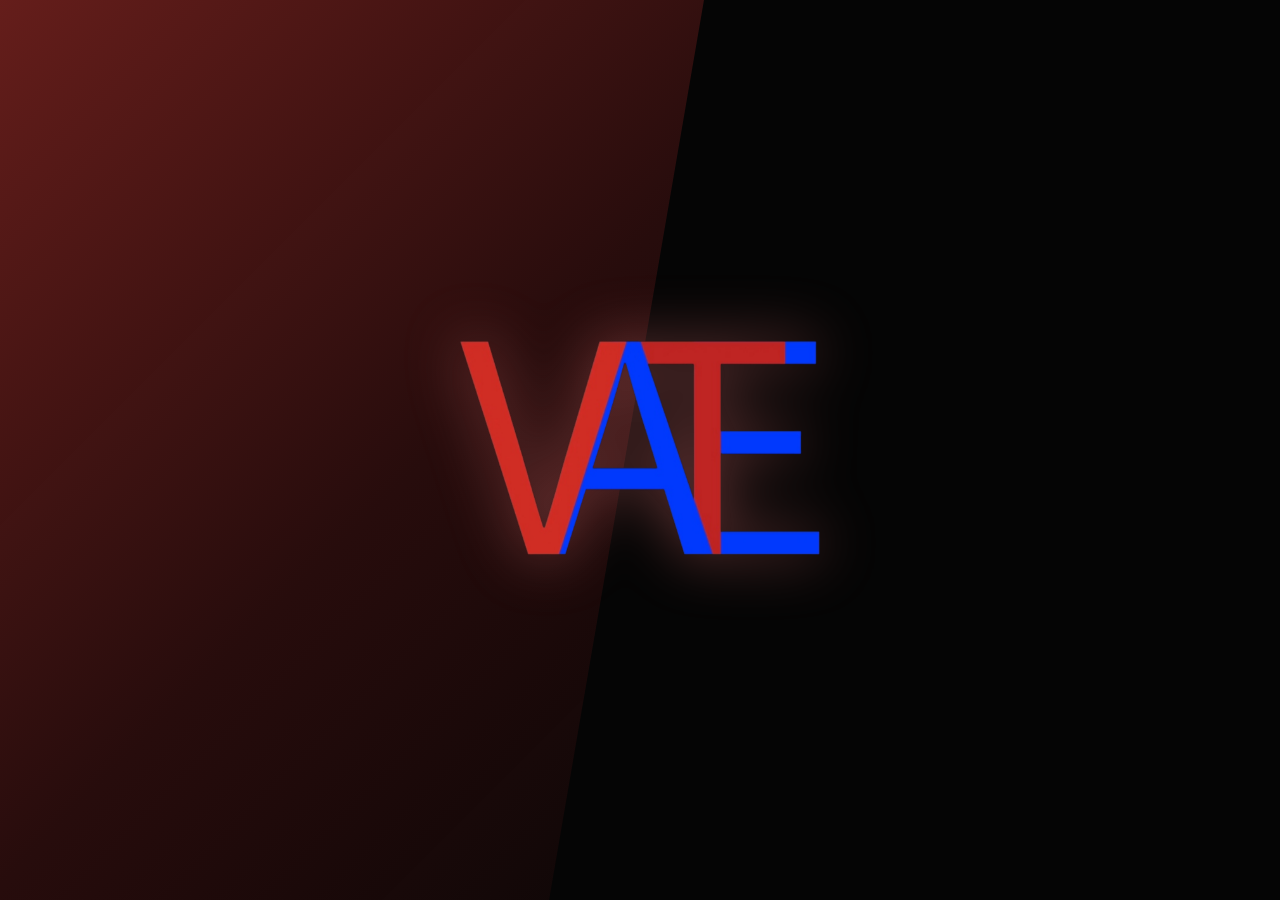
==== commit 90096248: "Update title and subtitle in index.html" ====
--- a/index.html
+++ b/index.html
@@ -75,8 +75,8 @@
 
       <div class="content-inner">
         <div class="label">WELCOME</div>
-        <div class="title">VATE IDENTIFICATION SYSTEM</div>
-        <div class="subtitle">黑金 · 巨神协议已就绪</div>
+        <div class="title">VATE REPOSITORY SYSTEM</div>
+        <div class="subtitle"> · </div>
       </div>
     </main>
 
--- a/style.css
+++ b/style.css
@@ -1,23 +1,18 @@
 /* ============================================================
    VATE // 陨篂 YunXing 个人网址
-   风格：黑金 · 巨神科幻 · PC级浏览器对象
    ============================================================ */
 
-/* ============ 全局重置 ============ */
 * { margin: 0; padding: 0; box-sizing: border-box; }
 
 :root {
-  --red:        #c0392b;      /* 主红 */
-  --red-soft:   #e57373;      /* 淡红 */
+  --red:        #c0392b;
+  --red-soft:   #e57373;
   --red-glow:   rgba(229,115,115,0.55);
-  --gold:       #c9a227;      /* 金 */
+  --gold:       #c9a227;
   --gold-light: #e8c96a;
-  --gold-soft:  rgba(201,162,39,0.35);
   --bg-deep:    #050505;
-  --bg-panel:   #0c0c0c;
   --text:       #e8ddc4;
   --text-dim:   rgba(232,221,196,0.55);
-  /* 沿用旧版 //SDF 青色作为搜索图标/点缀色 */
   --cyan:       #00ffc8;
 }
 
@@ -31,18 +26,16 @@
   font-family: "Segoe UI", "Microsoft YaHei", "PingFang SC", sans-serif;
   background: var(--bg-deep);
   color: var(--text);
-  /* PC 固定视口，移动端强制按设备宽度但渲染 PC 布局 */
   min-width: 1024px;
 }
 
-/* ============ 主应用容器（PC 全屏） ============ */
+/* ============ 主容器 ============ */
 .app {
   position: relative;
   width: 100vw;
   height: 100vh;
   display: flex;
   flex-direction: column;
-  /* 黑金渐变背景（色差柔和） */
   background:
     radial-gradient(ellipse at 20% 0%, rgba(40,28,10,0.55) 0%, transparent 55%),
     radial-gradient(ellipse at 80% 100%, rgba(60,42,14,0.45) 0%, transparent 60%),
@@ -50,7 +43,7 @@
 }
 
 /* ============================================================
-   顶部黑色标题框
+   顶部搜索栏
    ============================================================ */
 .top-bar {
   position: relative;
@@ -67,7 +60,6 @@
   overflow: hidden;
 }
 
-/* 顶部黑色与下方微妙的色差感 */
 .top-bar::after {
   content: "";
   position: absolute;
@@ -76,7 +68,6 @@
   background: linear-gradient(90deg, transparent, var(--red-glow), transparent);
 }
 
-/* 左上角淡红斜梯形背景 */
 .top-red-wedge {
   position: absolute;
   top: 0; left: 0;
@@ -86,19 +77,7 @@
   pointer-events: none;
 }
 
-/* ============ 角标（红色，四角） ============ */
-.corner {
-  position: absolute;
-  width: 12px; height: 12px;
-  border: 2px solid var(--red);
-  pointer-events: none;
-}
-.corner-tl { top: 6px;    left: 6px;    border-right: none; border-bottom: none; }
-.corner-tr { top: 6px;    right: 6px;   border-left: none;  border-bottom: none; }
-.corner-bl { bottom: 6px; left: 6px;    border-right: none; border-top: none; }
-.corner-br { bottom: 6px; right: 6px;   border-left: none;  border-top: none; }
-
-/* ============ 左侧品牌 VATE ============ */
+/* ============ 左侧品牌 ============ */
 .top-left {
   position: relative;
   display: flex;
@@ -116,7 +95,7 @@
 .brand-name {
   font-size: 24px;
   font-weight: 700;
-  letter-spacing: 6px;   /* 与 ATLAS 差不多大小间距 */
+  letter-spacing: 6px;
   color: #fff;
   text-shadow: 0 0 12px rgba(229,115,115,0.5);
 }
@@ -124,15 +103,13 @@
 .brand-sub {
   font-size: 10px;
   letter-spacing: 2px;
-  color: var(--red-soft);
-  /* 淡红渐变文字 */
   background: linear-gradient(90deg, var(--red-soft), #f0a0a0);
   -webkit-background-clip: text;
   background-clip: text;
   -webkit-text-fill-color: transparent;
 }
 
-/* ============ 中间搜索框 ============ */
+/* ============ 搜索框 ============ */
 .search-box {
   position: relative;
   display: flex;
@@ -144,6 +121,7 @@
   border: 1px solid rgba(229,115,115,0.3);
   border-radius: 2px;
   z-index: 2;
+  overflow: hidden;              /* ← 高光不再溢出搜索框 */
 }
 
 .search-icon {
@@ -151,7 +129,7 @@
   left: 12px;
   top: 50%;
   transform: translateY(-50%);
-  color: var(--cyan);   /* 放大镜颜色沿用 //SDF 青色不变 */
+  color: var(--cyan);
   cursor: pointer;
   display: flex;
   z-index: 3;
@@ -165,30 +143,31 @@
   border: none;
   outline: none;
   background: transparent;
-  color: #fff;           /* 输入内容白色 */
+  color: #fff;
   font-size: 14px;
   letter-spacing: 1px;
   font-family: inherit;
 }
 .search-input::placeholder { color: rgba(255,255,255,0.35); }
 
-/* 搜索框内高光闪动（淡红色，保留） */
+/* 高光 —— 改用 transform，限定在搜索框内 */
 .search-shine {
   position: absolute;
   top: 0; bottom: 0;
-  left: -40%;
+  left: 0;
   width: 40%;
   background: linear-gradient(100deg, transparent, rgba(229,115,115,0.35), transparent);
-  transform: skewX(-18deg);
+  transform: translateX(-120%) skewX(-18deg);
   animation: searchShine 3.2s ease-in-out infinite;
   pointer-events: none;
+  will-change: transform;
 }
 @keyframes searchShine {
-  0%, 60% { left: -40%; }
-  100%   { left: 120%; }
-}
-
-/* ============ 右侧标题 + 状态 ============ */
+  0%, 55% { transform: translateX(-120%) skewX(-18deg); }
+  100%    { transform: translateX(380px) skewX(-18deg); }
+}
+
+/* ============ 右侧：世界时间 + 状态 ============ */
 .top-right {
   position: relative;
   display: flex;
@@ -197,10 +176,11 @@
   z-index: 2;
 }
 
-.site-title {
-  font-size: 13px;
-  letter-spacing: 1px;
+.world-time {
+  font-size: 12px;
+  letter-spacing: 2px;
   color: var(--text-dim);
+  font-variant-numeric: tabular-nums;
 }
 
 .status {
@@ -211,7 +191,6 @@
   letter-spacing: 2px;
 }
 
-/* online 浅红色（与闪烁点同色） */
 .status-dot {
   width: 7px; height: 7px;
   border-radius: 50%;
@@ -223,35 +202,48 @@
 @keyframes pulse { 0%,100%{opacity:1} 50%{opacity:.35} }
 
 /* ============================================================
-   主体内容区
+   主体信息区
    ============================================================ */
 .content {
   position: relative;
   flex: 1 1 auto;
   margin: 18px;
   border: 1px solid rgba(201,162,39,0.25);
-  background:
-    linear-gradient(135deg, rgba(20,16,8,0.5), rgba(8,8,8,0.5));
+  background: linear-gradient(135deg, rgba(20,16,8,0.5), rgba(8,8,8,0.5));
   overflow: hidden;
 }
 
-/* 动态黑金渐变抛光层 */
+/* 角标 */
+.corner {
+  position: absolute;
+  width: 12px; height: 12px;
+  border: 2px solid var(--red);
+  pointer-events: none;
+}
+.corner-tl { top: 6px;    left: 6px;    border-right: none; border-bottom: none; }
+.corner-tr { top: 6px;    right: 6px;   border-left: none;  border-bottom: none; }
+.corner-bl { bottom: 6px; left: 6px;    border-right: none; border-top: none; }
+.corner-br { bottom: 6px; right: 6px;   border-left: none;  border-top: none; }
+
+/* 黑金抛光层 —— 改用 transform，GPU 友好 */
 .gold-polish {
   position: absolute;
-  inset: 0;
+  top: 0; left: 0;
+  width: 220%;
+  height: 100%;
   background: linear-gradient(120deg,
     transparent 0%,
     rgba(201,162,39,0.06) 35%,
     rgba(232,201,106,0.12) 50%,
     rgba(201,162,39,0.06) 65%,
     transparent 100%);
-  background-size: 220% 100%;
   animation: polish 7s ease-in-out infinite;
   pointer-events: none;
+  will-change: transform;
 }
 @keyframes polish {
-  0%, 100% { background-position: 0% 50%; }
-  50%      { background-position: 100% 50%; }
+  0%, 100% { transform: translateX(0%); }
+  50%      { transform: translateX(-54.5%); }
 }
 
 .content-inner {
@@ -291,7 +283,7 @@
 }
 
 /* ============================================================
-   开场动画层（覆盖整屏）
+   开场动画层
    ============================================================ */
 .intro-layer {
   position: fixed;
@@ -301,7 +293,6 @@
   background: var(--bg-deep);
 }
 
-/* 中心 Logo */
 .intro-logo {
   position: absolute;
   top: 50%; left: 50%;
@@ -312,39 +303,29 @@
 .intro-logo img {
   width: 100%;
   height: auto;
-  object-fit: contain;
   filter: drop-shadow(0 0 30px rgba(229,115,115,0.45));
 }
 
-/* ---------- 左侧淡红色斜梯形背景 ----------
-   左半屏约 38% 面积，与黑色低违和衔接
-   2.5s 从左侧屏幕外斜切入（缓动/晃动进入感 = 进度条同款曲线）
-------------------------------------------- */
 .red-wedge {
   position: absolute;
   top: 0; bottom: 0;
-  left: -45%;                /* 起始于屏幕左侧之外 */
-  width: 55%;                /* 进入后约占左半屏 ~38% 可视 */
+  left: -45%;
+  width: 55%;
   background: linear-gradient(135deg,
     rgba(180,50,45,0.55) 0%,
     rgba(120,30,30,0.30) 55%,
     rgba(60,15,15,0.12) 100%);
   clip-path: polygon(0 0, 100% 0, 78% 100%, 0 100%);
-  filter: blur(1.5px);
-  /* 同款缓动曲线：前段慢蓄力，后段冲入 */
+  filter: blur(0.5px);            /* ← 从 1.5px 降到 0.5px */
   animation: wedgeIn 2.5s cubic-bezier(0.55, 0.06, 0.35, 1) forwards;
   z-index: 2;
 }
 @keyframes wedgeIn {
   0%   { left: -45%; }
-  30%  { left: 8%; }          /* 30% 进度仅到约对应位置（慢） */
-  100% { left: 0%; }          /* 最终落位 */
-}
-
-/* ---------- 右侧白色细斜梯形 ----------
-   页面打开 2s 后（wedage 还差 0.5s 结束）触发
-   0.7s 从右向左匀速飞过
-------------------------------------------- */
+  30%  { left: 8%; }
+  100% { left: 0%; }
+}
+
 .white-slash {
   position: absolute;
   top: -10%;
@@ -363,17 +344,13 @@
 }
 .white-slash.run {
   animation: slashFly 0.7s linear forwards;
-  animation-delay: 2s;       /* 2s 后开始 */
+  animation-delay: 2s;
 }
 @keyframes slashFly {
   0%   { right: -20%; opacity: 1; }
-  100% { right: 110%; opacity: 1; }   /* 飞出左侧屏幕外 */
-}
-
-/* ---------- 右上角白色三角形阵列 ----------
-   白条飞过（≈2.7s）后从透明缓慢显示
-   越靠近右上角透明度越低，靠近中间侧最高 60%
-------------------------------------------- */
+  100% { right: 110%; opacity: 1; }
+}
+
 .triangle-grid {
   position: absolute;
   top: 40px;
@@ -389,7 +366,6 @@
 .tri {
   position: absolute;
   width: 0; height: 0;
-  /* 朝向外（放射状），方向不一但有序 */
   border-left: 6px solid transparent;
   border-right: 6px solid transparent;
   border-bottom: 11px solid #fff;
@@ -397,11 +373,3 @@
   transition: opacity 1.6s ease;
 }
 .triangle-grid.show .tri { opacity: var(--op); }
-
-/* ============================================================
-   入场后隐藏开场层
-   ============================================================ */
-.intro-layer.hide { display: none; }
-
-/* 角标统一样式已在 .corner 定义，此处确保内容区角标定位 */
-.content .corner { }
